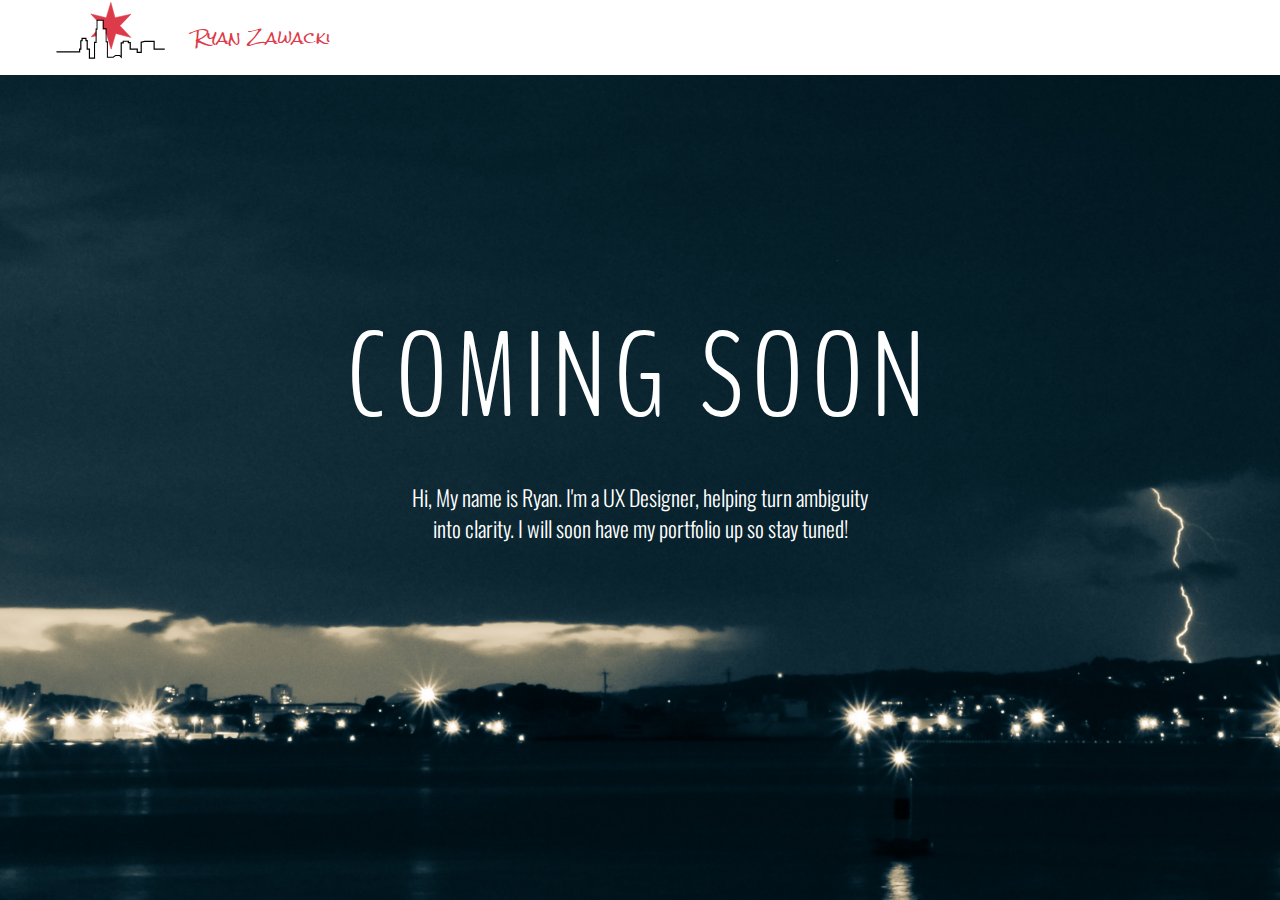
==== index.html @ 2a2b55e6 "Initial Commit" ====
<!DOCTYPE html>
<html lang="en">
	<head>
		<meta charset="UTF-8">
		<meta name="viewport" content="width=device-width, initial-scale=1">
		<title>Portfolio</title>
		<link rel="stylesheet" href="css/reset.min.css">
		<link rel="stylesheet" href="https://maxcdn.bootstrapcdn.com/font-awesome/4.3.0/css/font-awesome.min.css">
		<link href='http://fonts.googleapis.com/css?family=Oswald:400,300' rel='stylesheet' type='text/css'>
		<link href='http://fonts.googleapis.com/css?family=BenchNine:300,400' rel='stylesheet' type='text/css'>
		<link href='http://fonts.googleapis.com/css?family=Rock+Salt' rel='stylesheet' type='text/css'>
		<link rel="stylesheet" href="css/main_RZ.css">
		<script src="https://ajax.googleapis.com/ajax/libs/jquery/2.1.3/jquery.min.js"></script>
	</head>
	<body>
		<header>
			<div class="container">
				<div class="logo">
					<img src="img/logo_RZ.svg" alt="SAGE">
				</div>
				<p>Ryan Zawacki</p>
				<!-- <nav>
					<i class="fa fa-bars"></i>
						<ul>
							<li data-content ="hero" class="active"><a href="#">Home</a></li>
							<li data-content ="projects"><a href="#">Projects</a></li>
							<li data-content ="showcase_cta"><a href="#">Get in Touch</a></li>
							<li data-content ="connect"><a href="#">Connect</a></li>
							<li data-content ="5"><a href="#">Services</a></li>
							<li data-content ="6"><a href="#">Blog</a></li>
						</ul>
				</nav> -->
			</div>	
		</header>

		<main>
			<section class="hero">
				<nav class="carousel">
					<ul>
						<li class="nav-item active" data-tab="1"></li>
						<li class="nav-item" data-tab="2"></li>
						<li class="nav-item" data-tab="3"></li>
						<li class="nav-item" data-tab="4"></li>
					</ul>	
				</nav>
				<ul class="slides">
					<li class="content-1 active">
						<div class="content">
							<h1 class="container">Coming Soon</h1>
							<p>Hi, My name is Ryan. I'm a UX Designer, helping turn ambiguity into clarity. I will soon have my portfolio up so stay tuned!</p>
							<!--<button>Explore More</button>-->
						</div>	
					</li>
					<!-- <li class="content-2">
						<div class="content">
							<h1>Front End Dev is Awesome!</h1>
							<p>Full suite of internet services in the areas of website development, web-based enterprise solutions, corporate identity and advertisement.</p>
							<button>Explore More</button>
						</div>
					</li>
					<li class="content-3">
						<div class="content">
							<h1>Don't Forget about UX</h1>
							<p>Full suite of internet services in the areas of website development, web-based enterprise solutions, corporate identity and advertisement.</p>
							<button>Explore More</button>
						</div>	
					</li>					
					<li class="content-4">
						<div class="content">
							<h1>Think about your UI so your user won't</h1>
							<p>Full suite of internet services in the areas of website development, web-based enterprise solutions, corporate identity and advertisement.</p>
							<button>Explore More</button>
						</div>	
					</li> -->
				</ul>	
			</section>

			<!--
			<section class="projects">
				<h2>My Projects</h2>

				<div class="project_list clearfix">					
						<article>
						<a href="#"><img src="img/tesla.jpg" alt=""></a>
						<h3>Model S Catalog</h3>
						<p>Information materials that will help to discover all features of the serial electric car Tesla Model S</p>
						</article>
					
					
						<article>
						<a href="#"><img src="img/discovery.jpg" alt=""></a>
						<h3>Discovery Channel iPad</h3>
						<p>The space is designed to inspire, and pique curiosity and encourage visitors to express their own creativity</p>
						</article>
					
						<article>
						<a href="#"><img src="img/stuhrling.jpg" alt=""></a>
						<h3>Stuhrling</h3>
						<p>Flexible multi-concept portfolio theme  based on WordPress. Built by designers, for designers, creative agencies and studios.</p>
						</article>

						<article>
						<a href="#"><img src="img/penguin.jpg" alt="Infinity Spaces"></a>
						<h3>Infinity Spaces</h3>
						<p>Infinity &infin; is an abstract concept describing something without any limit and is relevant in a number of fields</p>
						</article>
				</div>
					<a href="#" class="cta">Show More Projects</a>
			</section>	
			<section class="showcase_cta">
				<div class="callout">
					<h4>Showcasing your work has never been more fun</h4>
					<p>Discover elegant solution for your online portfolio. Fast, reliable, affordable...</p>
					<button>Get in touch</button>
				</div>	
			</section>
		</main>
		<aside>
			<div class="connect">
				<h2>Stay Connected</h2>
				<p>Join us on our social networks for all the latest updates, product/service announcements and many more</p>
				<ul class="social_media">
					<li class="behance">
						<a href="#" target="_blank"><i class="fa fa-behance"></i>Behance</a>
					</li>
					<li class="facebook">
						<a href="#" target="_blank"><i class="fa fa-facebook"></i>Facebook</a>
					</li>
					<li class="pinterest">
						<a href="#" target="_blank"><i class="fa fa-pinterest-p"></i>Pinterest</a>
					</li>
					<li class="linkedin">
						<a href="#" target="_blank"><i class="fa fa-linkedin"></i>LinkedIn</a>
					</li>
				</ul>
			</div>	
		</aside>		
		<footer>
			<div class="copyright">
				<p>Copyright &copy; 2015 SAGE Agency Worldwide. All rights reserved.</p>
			</div>	
		</footer>
		<div class="scroll-to-top" style="display:none;">Scroll To Top</div>	
		<script type="text/javascript" src="js/script.js"></script>	

	-->
	</body>
</html>
---- css/main_RZ.css ----
*{
	box-sizing: border-box;
}

.clearfix:after{
	display: table;
	content: '';
	clear: both;
}
html{
	font-size: 16px;
}

body{
	font-family: "Oswald", Helvetica, Arial, sans-serif;
	color: #555;
	background: #fff;
	font-weight: 300;
}


h1, h2, h3, h4, button, .cta, .social_media li a {
	font-family: 'BenchNine', Helvetica, Arial, sans-serif;
	font-weight: 300;
	text-transform: uppercase;
	text-align: center;
	color: #000;
}
h1{
	color: #fff;
	font-size: 7.5rem;
	letter-spacing: .5625rem;
	line-height: 1.2;
	text-align: center;
	margin-bottom: 3.4375rem;
}

h2{
	font-size: 2.5rem;
	margin-bottom: 3.4375rem;
}

h3{
	font-size: 1.875rem;
	margin-bottom: 1.25rem;
	letter-spacing: .25rem;
}

h4{
	font-size: 2.5rem;
	font-weight: 300;
	color: #fff;
	margin-bottom: 1.5rem;
}

a{
	color: #000;
	text-decoration: none;
}

header{
	height: 4.6875rem;
	width: 100%;
	background-color: #fff;
	position: fixed;
	z-index: 9999;
}

.container, .connect, .copyright{
	max-width: 1170px;
	width: 100%;
	margin: 0 auto;
}

.logo{
	float: left;
	width: 6.875rem;
	height: 4.6875rem;
}
header p {
	font-family: 'Rock Salt', cursive;
	float: left;
	margin: 1.875rem 0 0 2.5%;
	color: #dd3a4a;
	/*border-bottom: 2px solid #b4dcf3*/
}
.fa-bars {
	display: none
}

nav{
	float: right;
}

header nav ul li{
	display: inline-block;
	padding: 1.8125rem 0 1.3125rem;
	margin-right: 2.5rem;
}

header nav ul li:last-child{
	margin-right: 0;
}

header nav ul li.active{
	border-bottom: .25rem solid #dd3a4a;
}

header nav ul li.active a{
	color: #dd3a4a;
}

/**** Make nav blue *****
header nav ul li  a{
	color: #b4dcf3 
}
*/

.hero{
	color: #fff;
	background-color: #807b7f;
	position: relative;
	/*margin-bottom: 3.25rem;*/
}


.slides li{
	display: none;
	position: relative;
}

.slides li.active{
	display: block;
	/*background: url(../img/background.jpg) center center no-repeat fixed;*/
	-webkit-background-size: cover;
	-moz-background-size: cover;
	-o-background-size: cover;
	background-size: cover;
	height: 100vh;
	min-height: 620px;
}

.content-1 {
	background: url(../img/background.jpg) center center no-repeat fixed;
}
.content-2 {
	background: red;
}
.content-3 {
	background: blue;
}
.content-4 {
	background: black;
}

.content{
	position: absolute;
	left: 50%;
	top: 50%;
	transform: translate(-50%, -50%);
	-webkit-transform: translate(-50%, -50%);
	-moz-transform: translate(-50%, -50%);
	-o-transform: translate(-50%, -50%);
	width: 75%;
	text-align: center;
	font-size: 1.375rem;
	font-weight: 300;
	line-height: 1.4;
}

.content p{
	width: 50%;
	margin: 2rem auto 3.125rem;
}

.content button, .showcase_cta button{
	border: none;
	color: #000;
	letter-spacing: .3125rem;
	font-size: 1.25rem;
	padding: .625rem 2.5rem;
	background-color: #fff;

}
/*
nav.carousel{
	position: absolute;
	z-index: 20;
	bottom: 1.25rem;
	left: 50%;
	transform: translateX(-50%);
}

nav.carousel li{
	display: inline-block;
	height: .25rem;
	width: 2.5rem;
	margin-right: .625rem;
	background-color: rgba(255, 255, 255, 0.22);
}

nav.carousel li.active{
	background-color: rgba(255, 255, 255, 1);
}

nav.carousel li:last-child{
	margin-right: 0;
}

*/
.projects{
	margin-bottom: 3.4375rem;
}

.project_list article{
	display: inline-block;
	float: left;
	width: 50%;	
	padding: 0 2% 1.875rem;
}

.project_list article:nth-child(odd){
	padding-right: 1%; 
}
.project_list article:nth-child(even){
	padding-left: 1%; 
}

.project_list img{
	width: 100%;
	height: auto;
	margin-bottom: 1.5625rem;
} 

.project_list article p{
	width: 60%;
	line-height: 1.4;
	margin: 0 auto;
	text-align: center;
}

.cta{
	display: block;
	width: 8.25rem;
	color: #dd3a4a;
	font-size: 1.25rem;
	padding-bottom: .625rem;
	border-bottom: .25rem solid #dd3a4a;
	text-align: center;
	margin: 0 auto;
}

.showcase_cta{
	background-color: #dd3a4a;
	padding: 3.4375rem 0;
	color: #fff;
	border-bottom: .125rem solid #fff;
}

.showcase_cta .callout{
	width: 60%;
	text-align: center;
	margin: 0 auto;
}

.showcase_cta .callout p{
	margin-bottom: 1.25rem;
	font-weight: 300;
	color: rgba(255,255,255, 0.7);
}

aside{
	width:100%;
	background-color: #fafafa;
	padding-top: 3.8125rem;
	padding-bottom: 3.625rem;
	margin-bottom: 1.4375rem;
}
aside h2{
	text-align: left;
	margin-bottom: 1.1875rem;
}

aside p{
	margin-bottom: 3.75rem;
}

.social_media li {
	display: inline-block;
	position: relative;
	vertical-align: top;
	background-color: #30282a;
	color:#fff;
	height:12.1875rem;/*195px*/
	width: 16.875rem;/*270*/
	text-align: center;
	margin-right: 2.29%;
}

.social_media li:last-child{
	margin-right: 0;
}

.social_media{
	margin: 0 auto;
	padding-right: 0;
}

.social_media li a {
	display: block;
	position: absolute;
	width: 100%;
	font-size: 1.875rem;
	color:#fff;
	letter-spacing: .12rem;
	font-weight: 300;
	top: 50%;
	left: 50%;
	-webkit-transform: translate(-50%, -60%);  
	-moz-transform: translate(-50%, -60%);  
	-o-transform: translate(-50%, -60%);  
	transform: translate(-50%, -50%);
}
.social_media li i{
	display: block;
	margin-bottom: .625em;
}

 .scroll-to-top {
	position: fixed;
	bottom: 20px;
	right: 20px;
	background-color: rgba(0,0,0,.6);
	color: #fff;
	padding: 20px;
	cursor: pointer;
}

footer p{
	font-size: .8125rem;
	margin-bottom: 2.5625rem;
}
/******** MEDIA QUERIES ***********/
/**********************************/

@media screen and (max-width: 1200px){

	header nav ul li:last-child{
		margin-right: 1.25rem;
	}
	.logo{
		margin-left: 1.25rem;
	}
	.project_list article p{
		width: 90%;
	}
	.connect h2{
		margin-left: 1.25rem;
	}
	.connect p{
		margin-left: 1.25rem;
	}
	.social_media{
		max-width: 27em;
		/*max-width: 55%;*/
		margin: 0 auto;
		padding:0;
	}
	.social_media li {
		height:8.1875rem;/*131*/
		width: 12.875rem;/*206*/
		margin-right:1.5%;
	}
	.social_media li:nth-child(even){	
		margin-right: 0;
	}
	.behance, .facebook {
		margin-bottom: 2.2%
	}

	.copyright p {
		margin-left: 1.25rem;
	}

}
/************************************/

@media screen and (max-width: 1024px){
	h1{
			font-size: 4.5rem;
		}
	header nav ul {
		display: none;
		}
	.fa-bars {
		display: inline-block;
		zoom: 2;
		/*background-color: #b4dcf3*/;
		color: #dd3a4a;
	  	margin: 1.6rem 3rem 0 0;
		}
}
	/* make the logo and name smaller, possibly stack them? */
/*
.logo{
	float: left;
	width: 5rem;
	height: 2.34rem;	
}
header p {
	font-family: 'Rock Salt', cursive;
	float: left;
	margin: 1rem;
	color: #dd3a4a;
*/
	/*border-bottom: 2px solid #b4dcf3*/

	/*THEN find some break point to get the hamburger involved*/

/************************************/
@media screen and (max-width: 768px){

	html{
		font-size: 14px;
	}
	h1{
		font-size: 3.5rem;
		letter-spacing: .5625rem;
		line-height: 1.15;
		margin-bottom: 3.4375rem;
	}
	h2{
		font-size: 2.3rem;
		margin-bottom: 3.4375rem;
	}
	h3{
		font-size: 1.675rem;
	}
	.project_list article p{
		width: 98%;
	}
	.content p{
		width: 75%;
		font-size: 1.2rem;
	}
	.slides li.active{
		height: 80vh;
		min-height: 520px;
	}
}
/*************************************/
@media screen and (max-width: 650px){
	.project_list article{
		display: block;
		width: 98%;	
		padding: 1rem 1% 1% 1rem;
		margin: 1rem 0;
	}
	.projects h2{
		margin-bottom: 1rem;
	}
	h3 {
		margin-bottom: .5rem;
	}
	header p {
		display: none;
	}
	.project_list article:nth-child(odd){
		padding-right: 0; 
	}
	.project_list article:nth-child(even){
		padding-left: 2%; 
}
	.cta{
		  margin: 1rem auto 0;
	}
	.showcase_cta .callout {
  		width: 80%;
	}
}

/************************************/
@media screen and (max-width: 480px){
	h1{
		font-size: 3.2rem;
	}
	.slides li.active {
		 height: 70vh;
		 min-height: 420px;
	}
	.content p {
		 width: 85%;
		 margin: 1rem auto 2.125rem;
	}
	/*.connect h2 {
  		text-align: center;
  		margin-left: 0;
  	*/
	}
	.showcase_cta .callout p {
		line-height: 1.4rem;
		width: 98%;
	}
	.connect p {
		line-height: 1.4rem;
	}
}
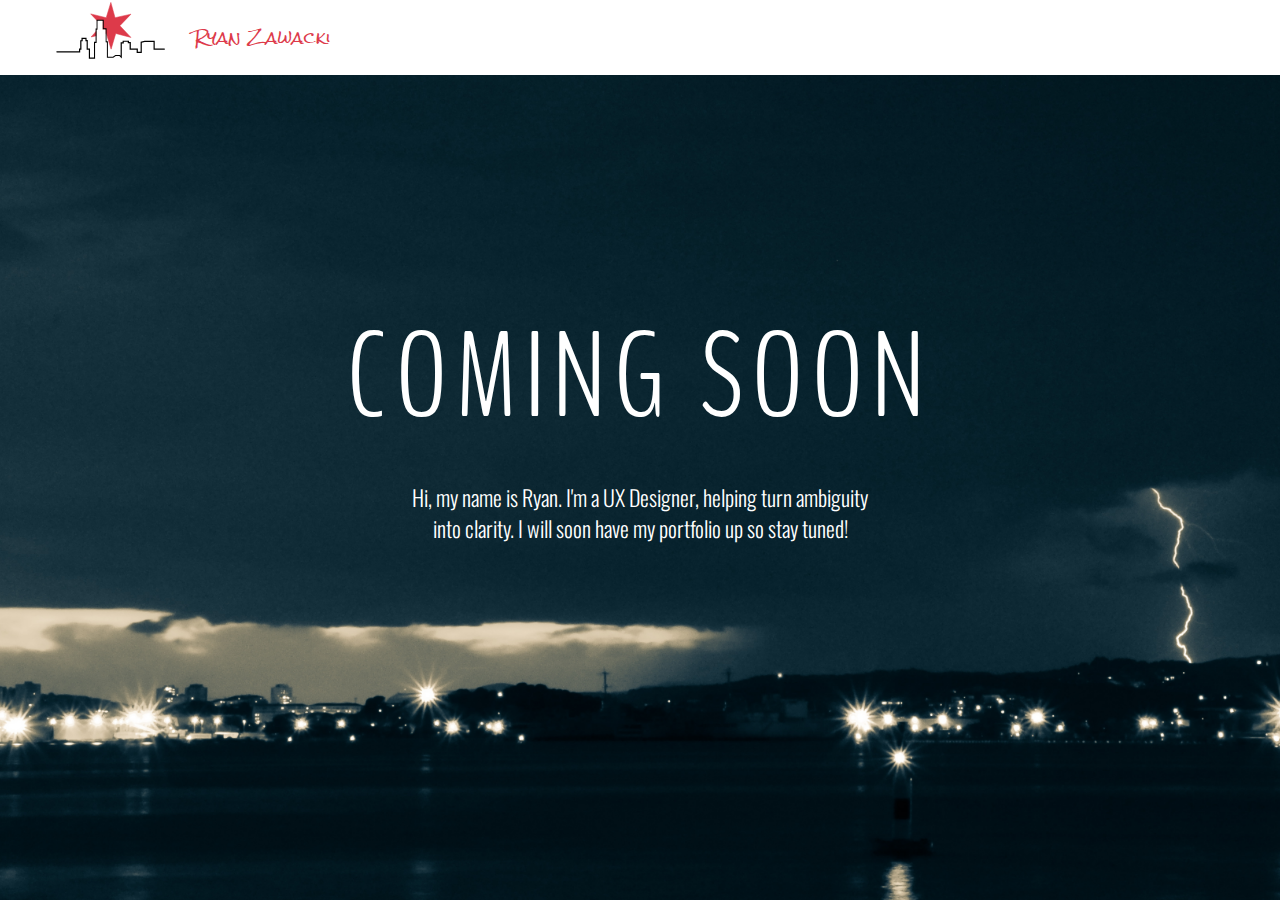
==== commit a4765991: "Typo" ====
--- a/index.html
+++ b/index.html
@@ -47,7 +47,7 @@
 					<li class="content-1 active">
 						<div class="content">
 							<h1 class="container">Coming Soon</h1>
-							<p>Hi, My name is Ryan. I'm a UX Designer, helping turn ambiguity into clarity. I will soon have my portfolio up so stay tuned!</p>
+							<p>Hi, my name is Ryan. I'm a UX Designer, helping turn ambiguity into clarity. I will soon have my portfolio up so stay tuned!</p>
 							<!--<button>Explore More</button>-->
 						</div>	
 					</li>
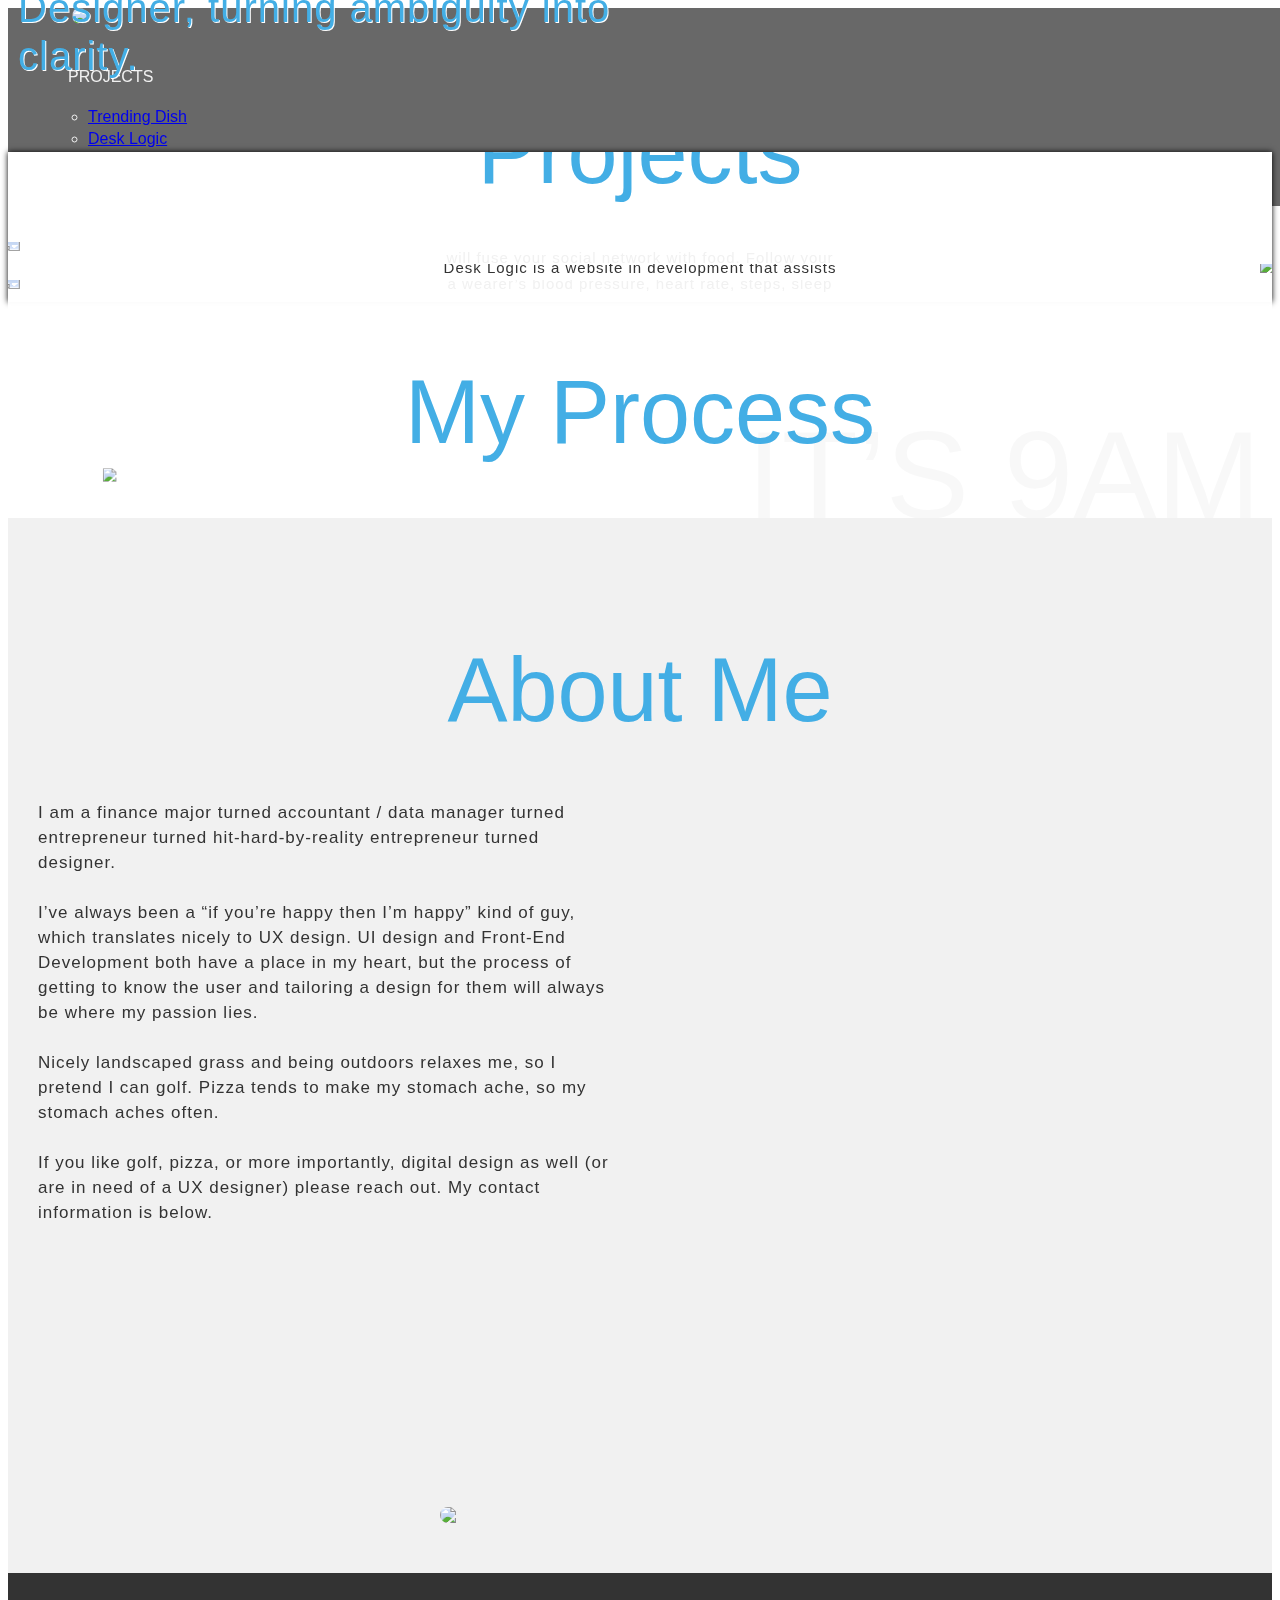
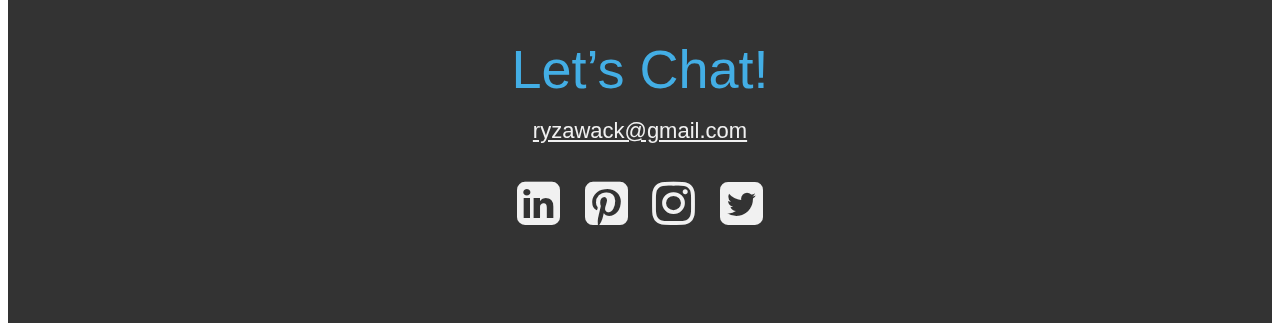
==== commit ef7d603f: "Remove Unnecessary Header" ====
--- a/index.html
+++ b/index.html
@@ -1,157 +1,192 @@
 <!DOCTYPE html>
-<html lang="en">
-	<head>
-		<meta charset="UTF-8">
-		<meta name="viewport" content="width=device-width, initial-scale=1">
-		<title>Portfolio</title>
-		<link rel="stylesheet" href="css/reset.min.css">
-		<link rel="stylesheet" href="https://maxcdn.bootstrapcdn.com/font-awesome/4.3.0/css/font-awesome.min.css">
-		<link href='http://fonts.googleapis.com/css?family=Oswald:400,300' rel='stylesheet' type='text/css'>
-		<link href='http://fonts.googleapis.com/css?family=BenchNine:300,400' rel='stylesheet' type='text/css'>
-		<link href='http://fonts.googleapis.com/css?family=Rock+Salt' rel='stylesheet' type='text/css'>
-		<link rel="stylesheet" href="css/main_RZ.css">
-		<script src="https://ajax.googleapis.com/ajax/libs/jquery/2.1.3/jquery.min.js"></script>
-	</head>
-	<body>
-		<header>
-			<div class="container">
-				<div class="logo">
-					<img src="img/logo_RZ.svg" alt="SAGE">
-				</div>
-				<p>Ryan Zawacki</p>
-				<!-- <nav>
-					<i class="fa fa-bars"></i>
-						<ul>
-							<li data-content ="hero" class="active"><a href="#">Home</a></li>
-							<li data-content ="projects"><a href="#">Projects</a></li>
-							<li data-content ="showcase_cta"><a href="#">Get in Touch</a></li>
-							<li data-content ="connect"><a href="#">Connect</a></li>
-							<li data-content ="5"><a href="#">Services</a></li>
-							<li data-content ="6"><a href="#">Blog</a></li>
-						</ul>
-				</nav> -->
-			</div>	
-		</header>
-
-		<main>
-			<section class="hero">
-				<nav class="carousel">
-					<ul>
-						<li class="nav-item active" data-tab="1"></li>
-						<li class="nav-item" data-tab="2"></li>
-						<li class="nav-item" data-tab="3"></li>
-						<li class="nav-item" data-tab="4"></li>
-					</ul>	
-				</nav>
-				<ul class="slides">
-					<li class="content-1 active">
-						<div class="content">
-							<h1 class="container">Coming Soon</h1>
-							<p>Hi, my name is Ryan. I'm a UX Designer, helping turn ambiguity into clarity. I will soon have my portfolio up so stay tuned!</p>
-							<!--<button>Explore More</button>-->
-						</div>	
-					</li>
-					<!-- <li class="content-2">
-						<div class="content">
-							<h1>Front End Dev is Awesome!</h1>
-							<p>Full suite of internet services in the areas of website development, web-based enterprise solutions, corporate identity and advertisement.</p>
-							<button>Explore More</button>
-						</div>
-					</li>
-					<li class="content-3">
-						<div class="content">
-							<h1>Don't Forget about UX</h1>
-							<p>Full suite of internet services in the areas of website development, web-based enterprise solutions, corporate identity and advertisement.</p>
-							<button>Explore More</button>
-						</div>	
-					</li>					
-					<li class="content-4">
-						<div class="content">
-							<h1>Think about your UI so your user won't</h1>
-							<p>Full suite of internet services in the areas of website development, web-based enterprise solutions, corporate identity and advertisement.</p>
-							<button>Explore More</button>
-						</div>	
-					</li> -->
-				</ul>	
-			</section>
-
-			<!--
-			<section class="projects">
-				<h2>My Projects</h2>
-
-				<div class="project_list clearfix">					
-						<article>
-						<a href="#"><img src="img/tesla.jpg" alt=""></a>
-						<h3>Model S Catalog</h3>
-						<p>Information materials that will help to discover all features of the serial electric car Tesla Model S</p>
-						</article>
-					
-					
-						<article>
-						<a href="#"><img src="img/discovery.jpg" alt=""></a>
-						<h3>Discovery Channel iPad</h3>
-						<p>The space is designed to inspire, and pique curiosity and encourage visitors to express their own creativity</p>
-						</article>
-					
-						<article>
-						<a href="#"><img src="img/stuhrling.jpg" alt=""></a>
-						<h3>Stuhrling</h3>
-						<p>Flexible multi-concept portfolio theme  based on WordPress. Built by designers, for designers, creative agencies and studios.</p>
-						</article>
-
-						<article>
-						<a href="#"><img src="img/penguin.jpg" alt="Infinity Spaces"></a>
-						<h3>Infinity Spaces</h3>
-						<p>Infinity &infin; is an abstract concept describing something without any limit and is relevant in a number of fields</p>
-						</article>
-				</div>
-					<a href="#" class="cta">Show More Projects</a>
-			</section>	
-			<section class="showcase_cta">
-				<div class="callout">
-					<h4>Showcasing your work has never been more fun</h4>
-					<p>Discover elegant solution for your online portfolio. Fast, reliable, affordable...</p>
-					<button>Get in touch</button>
-				</div>	
-			</section>
-		</main>
-		<aside>
-			<div class="connect">
-				<h2>Stay Connected</h2>
-				<p>Join us on our social networks for all the latest updates, product/service announcements and many more</p>
-				<ul class="social_media">
-					<li class="behance">
-						<a href="#" target="_blank"><i class="fa fa-behance"></i>Behance</a>
-					</li>
-					<li class="facebook">
-						<a href="#" target="_blank"><i class="fa fa-facebook"></i>Facebook</a>
-					</li>
-					<li class="pinterest">
-						<a href="#" target="_blank"><i class="fa fa-pinterest-p"></i>Pinterest</a>
-					</li>
-					<li class="linkedin">
-						<a href="#" target="_blank"><i class="fa fa-linkedin"></i>LinkedIn</a>
-					</li>
-				</ul>
-			</div>	
-		</aside>		
-		<footer>
-			<div class="copyright">
-				<p>Copyright &copy; 2015 SAGE Agency Worldwide. All rights reserved.</p>
-			</div>	
-		</footer>
-		<div class="scroll-to-top" style="display:none;">Scroll To Top</div>	
-		<script type="text/javascript" src="js/script.js"></script>	
-
-	-->
-	</body>
-</html>
-
-
-
-
-
-
-
-
-
+<!-- This site was created in Webflow. http://www.webflow.com-->
+<!-- Last Published: Sun Sep 27 2015 04:50:35 GMT+0000 (UTC) -->
+<html data-wf-site="55a66d69bd1f99042d35828c" data-wf-page="55a66d69bd1f99042d358294">
+<head>
+  <meta charset="utf-8">
+  <title>Ryan's Portfolio</title>
+  <meta name="viewport" content="width=device-width, initial-scale=1">
+  <meta name="generator" content="Webflow">
+  <link rel="stylesheet" type="text/css" href="css/normalize.css">
+  <link rel="stylesheet" type="text/css" href="css/webflow.css">
+  <link rel="stylesheet" type="text/css" href="css/whoisrz.webflow.css">
+  <script src="https://ajax.googleapis.com/ajax/libs/webfont/1.4.7/webfont.js"></script>
+  <script>
+    WebFont.load({
+      google: {
+        families: ["Oswald:300,400,700","Open Sans:300,300italic,400,400italic,600,600italic,700,700italic,800,800italic","Droid Serif:400,700","Lato:100,100italic,300,300italic,400,400italic,700,700italic,900,900italic","Fjalla One:regular","Average:regular","Source Sans Pro:300,300italic,regular"]
+      }
+    });
+  </script>
+  <script type="text/javascript" src="js/modernizr.js"></script>
+  <link rel="shortcut icon" type="image/x-icon" href="images/Logo Square.png">
+  <link rel="apple-touch-icon" href="https://daks2k3a4ib2z.cloudfront.net/img/webclip.png">
+  <link rel="stylesheet" href="https://maxcdn.bootstrapcdn.com/font-awesome/4.4.0/css/font-awesome.min.css">
+</head>
+<body>
+  <div class="w-section full-section loading-section" data-ix="loading-section"><img class="w-hidden-main w-hidden-medium w-hidden-small w-hidden-tiny loading-image" src="images/infinite-gif-preloader.gif">
+  </div>
+  <div class="w-nav home-nav-bar" data-collapse="medium" data-animation="default" data-duration="400">
+    <a class="w-nav-brand logo" href="#"><img class="rz" width="60" src="images/Logo Square.png">
+    </a>
+    <nav class="w-nav-menu home-nav-menu" role="navigation">
+      <ul class="w-list-unstyled nav-bar-list">
+        <li class="nav-bar-list-link"><a class="w-nav-link nav-link" href="#Projects">Projects</a>
+          <ul class="w-list-unstyled w-hidden-main project-nav-list">
+            <li>
+              <a class="w-inline-block project-link" href="#Trending-Dish">
+                <div class="project-nav-list-name">Trending Dish</div>
+              </a>
+            </li>
+            <li>
+              <a class="w-inline-block project-link" href="#Desk-Logic">
+                <div class="project-nav-list-name">Desk Logic</div>
+              </a>
+            </li>
+            <li>
+              <a class="w-inline-block project-link" href="#Pulseband">
+                <div class="project-nav-list-name">Pulseband</div>
+              </a>
+            </li>
+          </ul>
+        </li>
+        <li class="nav-bar-list-link"><a class="w-nav-link nav-link" href="#My-Process">My Process</a>
+        </li>
+        <li class="nav-bar-list-link"><a class="w-nav-link nav-link" href="#About-Me">About Me</a>
+        </li>
+        <li class="nav-bar-list-link"><a class="w-nav-link nav-link" href="#Footer">Contact</a>
+        </li>
+        <li class="nav-bar-list-link"><a class="w-nav-link nav-link" href="https://drive.google.com/file/d/0BzV7Fwr8snBbRHJqU3VfTzlJOXM/view?usp=sharing" target="_blank">Resume</a>
+        </li>
+      </ul>
+    </nav>
+    <div class="w-nav-button menu-button">
+      <div class="w-icon-nav-menu hamburger"></div>
+    </div>
+  </div>
+  <section class="w-section home-section full-section" id="Home" data-ix="home-section"></section>
+  <h1 class="tablet" data-ix="fade-up-on-load">It’s 9am<br>Somewhere</h1>
+  <section class="w-section half-page" id="Hello">
+    <p class="half-p" data-ix="fade-up-on-load">Hi, my name is Ryan. I'm a UX Designer, turning ambiguity into clarity.</p>
+  </section>
+  <section class="main-site-content" id="Projects">
+    <div class="project-heading">
+      <div class="big-heading">Projects</div>
+    </div>
+    <article class="w-section full-section" id="Trending-Dish">
+      <div class="w-row full-page">
+        <div class="w-col w-col-6 full-column grey">
+          <div class="column-content right-content" data-ix="fade-in-on-scroll">
+            <h2 class="white">Trending dish</h2>
+            <ul class="w-list-unstyled rolelist">
+              <li class="role">Heuristic Evaluation</li>
+              <li class="role">User Interviews</li>
+              <li class="role">Usability Testing</li>
+              <li class="role">Synthesis</li>
+              <li class="role">Wireframes</li>
+              <li class="role">Prototyping</li>
+            </ul>
+            <p class="summary">Trending Dish is a mobile app in development that will fuse your social network with food. Follow your friends, chefs, athletes, celebrities, or your favorite food network host(s) and see what dishes they are currently dabbling in.</p><a class="button button-color-1" href="trending-dish.html">view case study</a>
+          </div>
+        </div>
+        <div class="w-col w-col-6 full-column image-1"><img class="w-hidden-small w-hidden-tiny left-diagonal" height="101.5%" src="images/style tile-07.png">
+        </div>
+      </div>
+    </article>
+    <article class="w-section full-section" id="Desk-Logic">
+      <div class="w-row full-page">
+        <div class="w-col w-col-6 w-hidden-small w-hidden-tiny w-clearfix full-column image-4"><img class="w-hidden-small w-hidden-tiny right-diagonal" height="101.5%" src="images/style tile-07 2.png">
+        </div>
+        <div class="w-col w-col-6 full-column smokybg">
+          <div class="column-content" data-ix="fade-in-on-scroll">
+            <h5>Desk Logic</h5>
+            <ul class="w-list-unstyled rolelist">
+              <li class="role">Competitive Analysis</li>
+              <li class="role">User Interviews</li>
+              <li class="role">User Testing</li>
+              <li class="role">Synthesis</li>
+              <li class="role">User Flows</li>
+              <li class="role">Wireframes</li>
+            </ul>
+            <p class="summary dark">Desk Logic is a website in development that assists those in need of commercial furniture; a one-stop shop for educating, space planning, and purchasing the right furniture at the right price.</p><a class="button button-color-1" href="desk-logic.html">view case study</a>
+          </div>
+        </div>
+      </div>
+    </article>
+    <article class="w-section full-section" id="Pulseband">
+      <div class="w-row full-page">
+        <div class="w-col w-col-6 full-column grey">
+          <div class="column-content right-content" data-ix="fade-in-on-scroll">
+            <h4 class="white">Pulseband</h4>
+            <ul class="w-list-unstyled rolelist">
+              <li class="role">Competitive Analysis</li>
+              <li class="role">User Interviews</li>
+              <li class="role">Synthesis</li>
+              <li class="role">Branding</li>
+              <li class="role">Task Flows</li>
+              <li class="role">Wireframes</li>
+              <li class="role">Data Visualization</li>
+            </ul>
+            <p class="summary">The Pulseband is a wearable monitor that measures a wearer’s blood pressure, heart rate, steps, sleep patterns among other vitals. It is differentiated from standard sports fitness monitors by being specifically designed to also accommodate people with heart conditions.</p><a class="button button-color-1" href="pulseband-portfolio.html">view case study</a>
+          </div>
+        </div>
+        <div class="w-col w-col-6 w-hidden-tiny full-column image-3"><img class="w-hidden-small w-hidden-tiny left-diagonal" height="101.5%" src="images/style tile-07.png">
+        </div>
+      </div>
+    </article>
+  </section>
+  <section class="w-section section depth-section" id="My-Process">
+    <div class="big-heading my-process">My Process</div><img class="processpicture" src="images/Process-01.png">
+  </section>
+  <section class="w-section" id="About-Us">
+    <section class="w-section section style-section" id="About-Me">
+      <div class="w-container wide-container about-me">
+        <div class="w-row">
+          <div class="w-col w-col-6 w-col-stack column">
+            <div class="big-heading about-me">About Me</div>
+            <p class="style-p" data-ix="slide-up-on-scroll">I am a finance major turned accountant / data manager turned entrepreneur turned hit-hard-by-reality entrepreneur turned designer.
+              <br>
+              <br>I’ve always been a “if you’re happy then I’m happy” kind of guy, which translates nicely to UX design. UI design and Front-End Development both have a place in my heart, but the process of getting to know the user and tailoring a design for them will always be where my passion lies.
+              <br>&nbsp;
+              <br>Nicely landscaped grass and being outdoors relaxes me, so I pretend I can golf. Pizza tends to make my stomach ache, so my stomach aches often.&nbsp;
+              <br>
+              <br>If you like golf, pizza, or more importantly, digital design as well (<strong>or are in need of a UX designer</strong>) please reach out. My contact information is below.</p>
+          </div>
+          <div class="w-col w-col-6 w-col-stack column"><img class="style-image-left" width="400" src="images/ProfilePicture.jpg" data-ix="slide-up-on-scroll">
+          </div>
+        </div>
+      </div>
+    </section>
+  </section>
+  <footer class="w-section section footer" id="Footer" data-ix="show-circles-menu">
+    <div class="footer-text">Let’s Chat!</div>
+    <div class="email"><a class="email" href="mailto:ryzawack@gmail.com">ryzawack@gmail.com</a>
+    </div>
+    <ul class="w-list-unstyled social-media">
+      <li class="social-media li">
+        <a class="w-inline-block linkedin" href="https://www.linkedin.com/pub/ryan-zawacki/17/30/808" target="_blank">
+          <div class="fa fa-linkedin-square"></div>
+        </a>
+      </li>
+      <li class="social-media li">
+        <a class="w-inline-block pinterest" href="https://www.pinterest.com/ryanzawacki/" target="_blank">
+          <div class="fa fa-pinterest-square"></div>
+        </a>
+      </li>
+      <li class="social-media li">
+        <a class="w-inline-block instagram" href="https://instagram.com/ryanzawacki/" target="_blank">
+          <div class="fa fa-instagram"></div>
+        </a>
+      </li>
+      <li class="social-media li">
+        <a class="w-inline-block twitter" href="https://twitter.com/_ryanzawacki" target="_blank">
+          <div class="fa fa-twitter-square"></div>
+        </a>
+      </li>
+    </ul>
+  </footer>
+  <script type="text/javascript" src="https://ajax.googleapis.com/ajax/libs/jquery/1.11.1/jquery.min.js"></script>
+  <script type="text/javascript" src="js/webflow.js"></script>
+  <!--[if lte IE 9]><script src="https://cdnjs.cloudflare.com/ajax/libs/placeholders/3.0.2/placeholders.min.js"></script><![endif]-->
+</body>
+</html>--- a/css/whoisrz.webflow.css
+++ b/css/whoisrz.webflow.css
@@ -0,0 +1,3394 @@
+body {
+  height: 100%;
+  min-height: 100%;
+  font-family: Average, sans-serif;
+  color: #1f1f26;
+  font-size: 16px;
+  line-height: 22px;
+}
+h1 {
+  position: fixed;
+  top: 12.5%;
+  right: 8.5%;
+  z-index: 1;
+  display: inline-block;
+  margin-top: 0px;
+  margin-bottom: 0px;
+  font-family: Oswald, sans-serif;
+  color: #333;
+  font-size: 125px;
+  line-height: 140px;
+  font-weight: 400;
+  text-align: right;
+  text-transform: uppercase;
+}
+h2 {
+  display: block;
+  margin: 0px auto 10px;
+  font-family:'Fjalla One', sans-serif;
+  color: black;
+  font-size: 26px;
+  line-height: 24px;
+  text-align: center;
+  text-transform: uppercase;
+}
+h3 {
+  margin-top: 0px;
+  margin-bottom: 10px;
+  font-family: Oswald, sans-serif;
+  color: #43aee5;
+  font-size: 26px;
+  line-height: 24px;
+  font-weight: 400;
+  text-align: center;
+  text-transform: uppercase;
+}
+h4 {
+  margin-top: 0px;
+  margin-bottom: 10px;
+  font-family:'Fjalla One', sans-serif;
+  color: black;
+  font-size: 26px;
+  line-height: 24px;
+  text-transform: uppercase;
+}
+h5 {
+  margin-top: 0px;
+  margin-bottom: 10px;
+  font-family: Oswald, sans-serif;
+  color: #43aee5;
+  font-size: 26px;
+  line-height: 24px;
+  font-weight: 400;
+  text-align: center;
+  text-transform: uppercase;
+}
+h6 {
+  margin-top: 0px;
+  margin-bottom: 25px;
+  font-family: Oswald, sans-serif;
+  color: #333;
+  font-size: 52px;
+  line-height: 52px;
+  font-weight: 400;
+}
+p {
+  max-width: 620px;
+  margin-top: 0px;
+  margin-bottom: 50px;
+  font-family:'Source Sans Pro', sans-serif;
+  color: #333;
+  font-size: 17px;
+  line-height: 25px;
+  font-weight: 300;
+  text-align: center;
+  letter-spacing: 1px;
+}
+.button {
+  display: inline-block;
+  padding: 4px 15px 4px 12px;
+  background-color: #1f1f26;
+  -webkit-transition: -webkit-transform 400ms ease;
+  transition: transform 400ms ease;
+  color: white;
+  font-style: italic;
+  text-align: center;
+  letter-spacing: 1px;
+  text-decoration: none;
+}
+.button:hover {
+  -webkit-transform: translate(0px, -3px);
+  -ms-transform: translate(0px, -3px);
+  transform: translate(0px, -3px);
+}
+.button.package-button {
+  margin-top: 15px;
+  margin-bottom: 10px;
+  border: 2px solid black;
+  background-color: transparent;
+  color: black;
+}
+.button.submit-button {
+  position: relative;
+  z-index: 1;
+  margin-left: -1px;
+  padding: 27px 23px 23px 24px;
+}
+.button.button-color-1 {
+  margin-top: 0px;
+  padding: 8px 40px;
+  border-radius: 5px;
+  background-color: #30507f;
+  font-family:'Source Sans Pro', sans-serif;
+  font-size: 18px;
+}
+.button.button-color-2 {
+  background-color: #30507f;
+  font-family:'Open Sans', sans-serif;
+}
+.button.button-color-3 {
+  background-color: #30507f;
+  font-family:'Open Sans', sans-serif;
+}
+.button.button-color-4 {
+  background-color: #30507f;
+  font-family:'Source Sans Pro', sans-serif;
+}
+.full-section {
+  position: relative;
+  z-index: 1;
+  height: 30%;
+  background-color: white;
+}
+.full-section.home-section {
+  overflow-x: hidden;
+  overflow-y: hidden;
+  height: 100%;
+  background-color: #f1f1f1;
+  background-image: url('../images/HeroFilter.jpg');
+  background-position: 50% 50%;
+  background-size: cover;
+  background-repeat: no-repeat;
+  background-attachment: fixed;
+  font-family:'Droid Serif', serif;
+  color: #333;
+  font-weight: 400;
+}
+.full-section.loading-section {
+  position: fixed;
+  left: 0px;
+  top: 0px;
+  right: 0px;
+  bottom: 0px;
+  z-index: 5000;
+  display: none;
+}
+.navbar {
+  position: fixed;
+  top: 25px;
+  right: 25px;
+  z-index: 1000;
+  display: inline-block;
+}
+.nav-link {
+  display: inline-block;
+  margin-right: 10px;
+  margin-left: 10px;
+  padding: 20px 10px 18px;
+  -webkit-transition: color 200ms ease;
+  transition: color 200ms ease;
+  font-family: Oswald, sans-serif;
+  color: #f1f1f1;
+  font-weight: 300;
+  text-decoration: none;
+  text-transform: uppercase;
+}
+.nav-link:hover {
+  color: #747487;
+}
+.nav-link:active {
+  color: #f1f1f1;
+}
+.nav-link:focus {
+  color: #f1f1f1;
+}
+.nav-link.w--current:focus {
+  color: #43aee5;
+}
+.nav-link.feature-link {
+  background-color: #32323d;
+  -webkit-transition: color 200ms ease, background-color 200ms ease;
+  transition: color 200ms ease, background-color 200ms ease;
+  color: white;
+}
+.nav-link.feature-link:hover {
+  background-color: #1f1f26;
+  color: white;
+}
+.wide-container {
+  position: relative;
+  display: block;
+  max-width: 1224px;
+  margin-right: auto;
+  margin-left: auto;
+  background-color: white;
+  color: #333;
+}
+.wide-container.portfolio-container {
+  padding-top: 100px;
+  padding-bottom: 228px;
+  text-align: center;
+}
+.wide-container.portfolio-container.style-4 {
+  text-align: left;
+}
+.wide-container.dish-card {
+  margin-bottom: 20px;
+  padding-top: 10px;
+  padding-bottom: 10px;
+  background-color: #f1f1f1;
+}
+.wide-container.half-page {
+  height: 100%;
+}
+.wide-container.my-process {
+  background-color: transparent;
+}
+.wide-container.about-me {
+  background-color: transparent;
+}
+.wide-container.pulsebandcontainer {
+  margin-bottom: 100px;
+}
+.half-p {
+  position: relative;
+  top: 42%;
+  display: block;
+  width: auto;
+  max-width: 700px;
+  margin-bottom: 0px;
+  margin-left: 0px;
+  padding-bottom: 0px;
+  padding-left: 10px;
+  -webkit-transform: translate(0px, -50%);
+  -ms-transform: translate(0px, -50%);
+  transform: translate(0px, -50%);
+  font-family:'Source Sans Pro', sans-serif;
+  color: #43aee5;
+  font-size: 40px;
+  line-height: 48px;
+  font-weight: 300;
+  text-align: left;
+  text-shadow: white 1px 1px 0px;
+}
+.black {
+  color: #2c2c4d;
+  font-style: normal;
+}
+.main-site-content {
+  position: relative;
+  z-index: 1;
+  overflow-x: hidden;
+  overflow-y: hidden;
+  height: 233.333%;
+  margin-bottom: 0px;
+  background-color: white;
+  box-shadow: black 0px 0px 6px 0px;
+}
+.full-column {
+  position: relative;
+  height: 100%;
+  padding-right: 0px;
+  padding-left: 0px;
+  color: white;
+}
+.full-column.image-1 {
+  border-top: 1px none #333;
+  background-color: transparent;
+  background-image: url('../images/Trending-Dish-Screens.png');
+  background-position: 50% 50%;
+  background-size: contain;
+  background-repeat: no-repeat;
+}
+.full-column.image-2 {
+  background-image: url('../images/WEBE Chicago Bee-02.png');
+  background-position: 48% 46%;
+  background-size: contain;
+  background-repeat: no-repeat;
+}
+.full-column.image-3 {
+  border-bottom: 1px none #333;
+  background-color: transparent;
+  background-image: url('../images/PulsebandWithPhone.png');
+  background-position: 50% 50%;
+  background-size: contain;
+  background-repeat: no-repeat;
+}
+.full-column.image-4 {
+  background-image: url('../images/DeskLogicHero.jpg');
+  background-position: 50% 0px;
+  background-size: cover;
+  background-repeat: no-repeat;
+}
+.full-column.grey {
+  background-color: #333;
+}
+.full-column.smokybg {
+  background-color: #f1f1f1;
+}
+.column-content {
+  position: absolute;
+  left: 0px;
+  top: 50%;
+  right: 0px;
+  display: block;
+  max-width: 410px;
+  margin-right: auto;
+  margin-left: auto;
+  -webkit-transform: translate(0px, -50%);
+  -ms-transform: translate(0px, -50%);
+  transform: translate(0px, -50%);
+  text-align: center;
+}
+.column-content.right-content {
+  top: 50%;
+  max-width: 410px;
+  -webkit-transform: translate(0px, -50%);
+  -ms-transform: translate(0px, -50%);
+  transform: translate(0px, -50%);
+}
+.left-diagonal {
+  position: relative;
+  left: auto;
+  top: -7px;
+  right: 4px;
+  float: none;
+  -webkit-transform: rotate(180deg);
+  -ms-transform: rotate(180deg);
+  transform: rotate(180deg);
+  color: #333;
+}
+.right-diagonal {
+  position: relative;
+  top: -7px;
+  right: -4px;
+  float: right;
+  -webkit-transform: none;
+  -ms-transform: none;
+  transform: none;
+}
+.circle-navbar {
+  position: fixed;
+  left: 0px;
+  top: 42%;
+  bottom: 0px;
+  z-index: 1000;
+  height: 100%;
+  padding-right: 15px;
+  padding-left: 15px;
+  background-color: transparent;
+  opacity: 0.6;
+}
+.circle-link {
+  position: relative;
+  display: block;
+  width: 12px;
+  height: 12px;
+  margin: 20px auto;
+  border: 2px solid black;
+  border-radius: 50%;
+}
+.circle-link.w--current {
+  background-color: black;
+}
+.circle-label {
+  position: absolute;
+  left: 15px;
+  top: -9px;
+  width: 129px;
+  padding-top: 2px;
+  padding-right: 5px;
+  padding-left: 5px;
+  background-color: white;
+  font-family: Oswald, sans-serif;
+  color: #333;
+  font-weight: 400;
+  text-transform: uppercase;
+}
+.circle-label.project-label-right {
+  position: fixed;
+  left: auto;
+  top: 48%;
+  right: 35px;
+  bottom: auto;
+  width: auto;
+  padding-top: 0px;
+  padding-right: 0px;
+  padding-left: 0px;
+  background-color: transparent;
+  color: rgba(51, 51, 51, 0.6);
+  font-size: 24px;
+  text-align: center;
+}
+.circle-label.project-label-left {
+  position: fixed;
+  left: 35px;
+  top: 47.75%;
+  z-index: auto;
+  width: auto;
+  padding-top: 0px;
+  padding-right: 0px;
+  padding-left: 0px;
+  background-color: transparent;
+  color: rgba(51, 51, 51, 0.6);
+  font-size: 24px;
+}
+.section {
+  padding-top: 100px;
+  padding-bottom: 100px;
+}
+.section.style-section {
+  position: relative;
+  z-index: 1;
+  overflow-x: visible;
+  overflow-y: visible;
+  padding-top: 50px;
+  padding-bottom: 50px;
+  background-color: #f1f1f1;
+}
+.section.depth-section {
+  position: relative;
+  z-index: 1;
+  padding-top: 40px;
+  padding-bottom: 0px;
+  background-color: rgba(255, 255, 255, 0.97);
+  box-shadow: none;
+}
+.section.footer {
+  position: relative;
+  z-index: 1;
+  overflow-x: hidden;
+  overflow-y: hidden;
+  height: 350px;
+  margin-bottom: -59px;
+  padding-top: 0px;
+  padding-bottom: 0px;
+  background-color: #333;
+}
+.column {
+  padding-right: 0px;
+  padding-left: 0px;
+}
+.column.services-column {
+  text-align: center;
+}
+.style-image-left {
+  position: relative;
+  left: 0px;
+  top: 0px;
+  right: 0px;
+  display: block;
+  margin-top: 23%;
+  margin-right: auto;
+  margin-left: auto;
+  padding-right: 0px;
+  border-radius: 200px;
+}
+.big-heading {
+  position: relative;
+  top: 50%;
+  margin-top: 0px;
+  padding-left: 0px;
+  -webkit-transform: translate(0px, -50%);
+  -ms-transform: translate(0px, -50%);
+  transform: translate(0px, -50%);
+  font-family: Oswald, sans-serif;
+  color: #43aee5;
+  font-size: 90px;
+  line-height: 90px;
+  text-align: center;
+}
+.big-heading.my-process {
+  top: 50%;
+  margin-top: 70px;
+  padding-top: 0px;
+  padding-bottom: 0px;
+  padding-left: 0px;
+  -webkit-transform: translate(0px, -50%);
+  -ms-transform: translate(0px, -50%);
+  transform: translate(0px, -50%);
+  color: #43aee5;
+  text-align: center;
+}
+.big-heading.about-me {
+  left: 0px;
+  top: 0px;
+  right: 0px;
+  margin-top: 10%;
+  padding-left: 0px;
+  color: #43aee5;
+  text-align: center;
+}
+.faded {
+  position: relative;
+  left: 25%;
+  top: -22px;
+  display: block;
+  opacity: 0.9;
+  color: #43aee5;
+  font-size: 90px;
+}
+.faded.my-process {
+  left: 8%;
+}
+.faded.my-projects {
+  left: 0px;
+  top: auto;
+  right: 25%;
+  bottom: 0px;
+  text-align: center;
+}
+.portfolio-h1 {
+  position: fixed;
+  left: 1%;
+  top: 19%;
+  right: auto;
+  bottom: 60%;
+  z-index: 0;
+  display: block;
+  color: #30507f;
+  font-size: 100px;
+  text-align: center;
+  text-shadow: rgba(31, 31, 38, 0.2) 0px 2px 0px;
+}
+.portfolio-h1.portfolio-h1-style-4 {
+  bottom: 72%;
+  color: black;
+  text-shadow: #575151 0px 2px 0px;
+}
+.portfolio-image {
+  margin-bottom: 25px;
+}
+.portfolio-section {
+  height: 76%;
+}
+.portfolio-section.portfolio-bg-1 {
+  position: static;
+  z-index: 0;
+  height: 80%;
+  margin-bottom: 0px;
+  padding-bottom: 0px;
+  background-color: #f1f1f1;
+  background-image: url('../images/PulsebandWithPhone.png');
+  background-position: 50% 50%;
+  background-size: auto 57%;
+  background-repeat: no-repeat;
+  background-attachment: fixed;
+}
+.portfolio-section.portfolio-bg-2 {
+  background-image: url('../images/apple-cc0-feature.jpg');
+  background-position: 50% 50%;
+  background-size: cover;
+  background-attachment: scroll;
+}
+.portfolio-section.portfolio-bg-3 {
+  background-image: url('../images/wrinkles-cc0-feature.jpg');
+  background-position: 50% 50%;
+  background-size: cover;
+}
+.portfolio-section.portfolio-bg-4 {
+  position: relative;
+  height: 80%;
+  background-color: #f1f1f1;
+  background-image: url('../images/DeskLogicHero.jpg');
+  background-position: 50% 0px;
+  background-size: auto 80%;
+  background-repeat: no-repeat;
+  background-attachment: fixed;
+}
+.portfolio-section.trending-dish-bg {
+  height: 80%;
+  background-color: #f1f1f1;
+  background-image: url('../images/Trending-Dish-Screens.png');
+  background-position: 50% 75%;
+  background-size: auto 75%;
+  background-repeat: no-repeat;
+  background-attachment: fixed;
+}
+.portfolio-section.webe-background {
+  background-image: url('../images/WEBE Chicago Bee-02.png');
+  background-position: 50% -61px;
+  background-size: auto;
+  background-repeat: no-repeat;
+  background-attachment: fixed;
+}
+.content-section {
+  position: relative;
+  z-index: 1;
+  background-color: white;
+}
+.d {
+  display: block;
+  margin-right: 0px;
+  margin-left: auto;
+  border: 1px solid black;
+  border-radius: 50%;
+  background-color: black;
+  font-family:'Fjalla One', sans-serif;
+  color: white;
+  font-size: 50px;
+  line-height: 50px;
+  text-align: center;
+  letter-spacing: 1px;
+}
+.d.footer {
+  position: absolute;
+  left: 32%;
+  top: 32%;
+  background-image: none;
+  background-position: 0% 0%;
+}
+.style-p {
+  position: relative;
+  z-index: 1;
+  max-width: 580px;
+  margin-top: 20px;
+  padding-left: 10px;
+  text-align: left;
+}
+.white {
+  font-family: Oswald, sans-serif;
+  color: #43aee5;
+  font-weight: 400;
+  text-transform: uppercase;
+}
+.light {
+  font-family:'Source Sans Pro', sans-serif;
+  color: #ebebf2;
+}
+.footer-diagonal {
+  -webkit-transform: scale(2) translate(75px, -1px);
+  -ms-transform: scale(2) translate(75px, -1px);
+  transform: scale(2) translate(75px, -1px);
+}
+.footer-holder {
+  position: relative;
+  right: 24%;
+  display: block;
+  width: 500px;
+  height: 500px;
+  margin-top: 70px;
+  margin-right: 0px;
+  margin-left: auto;
+}
+.triangle-large {
+  position: absolute;
+  left: 0px;
+  top: 41%;
+  right: 0px;
+  bottom: 0px;
+  z-index: 1;
+  display: block;
+  width: 175px;
+  height: 175px;
+  margin-right: auto;
+  margin-left: auto;
+  background-color: white;
+  background-image: url('../images/white_wave_@2X.png');
+  -webkit-transform: rotate(45deg);
+  -ms-transform: rotate(45deg);
+  transform: rotate(45deg);
+}
+.triangle {
+  position: absolute;
+  left: 0%;
+  top: 0%;
+  right: 0px;
+  bottom: 0px;
+  display: block;
+  width: 125px;
+  height: 125px;
+  margin-right: auto;
+  margin-left: auto;
+  border: 1px solid rgba(0, 0, 0, 0.09);
+  background-image: url('../images/footer_lodyas.png');
+  background-repeat: repeat-x;
+  background-attachment: fixed;
+  -webkit-transform: rotate(45deg);
+  -ms-transform: rotate(45deg);
+  transform: rotate(45deg);
+}
+.triangle.bottom-right {
+  left: 22%;
+  top: 35%;
+  background-color: #1f1f26;
+  opacity: 0.66;
+}
+.triangle.bottom-left {
+  left: -25%;
+  top: 59%;
+  background-color: #0f0f12;
+  opacity: 0.9;
+}
+.triangle.top-left {
+  left: -61%;
+  top: 41%;
+  background-color: #3b3b3b;
+  opacity: 0.85;
+}
+.triangle.far-left {
+  left: -97%;
+  top: 59%;
+  padding-top: 80px;
+  padding-left: 3px;
+  border-color: rgba(0, 0, 0, 0.43);
+  background-color: #1b1b21;
+  background-image: none;
+  background-position: 0% 0%;
+  background-size: auto;
+  background-repeat: repeat;
+  background-attachment: scroll;
+  font-family:'Fjalla One', sans-serif;
+  color: whitesmoke;
+  font-size: 13px;
+  letter-spacing: 1px;
+}
+.up-arrow {
+  margin-top: 5px;
+  margin-left: 5px;
+  opacity: 0.92;
+  -webkit-transform: rotate(-45deg);
+  -ms-transform: rotate(-45deg);
+  transform: rotate(-45deg);
+  -webkit-transition: -webkit-transform 200ms ease;
+  transition: transform 200ms ease;
+}
+.up-arrow:hover {
+  -webkit-transform: rotate(-45deg) translate(0px, -5px);
+  -ms-transform: rotate(-45deg) translate(0px, -5px);
+  transform: rotate(-45deg) translate(0px, -5px);
+}
+.prtfolio-p {
+  position: relative;
+  display: block;
+  max-width: 580px;
+  margin: 40px auto 20px;
+  border-top-style: solid;
+  font-size: 17px;
+  line-height: 25px;
+  text-align: left;
+}
+.prtfolio-p.no-right-margin {
+  margin-right: 0px;
+}
+.prtfolio-p.highlight {
+  max-width: 580px;
+  margin-top: 10px;
+  margin-bottom: 30px;
+  border-top-style: none;
+  color: #43aee5;
+  font-weight: 300;
+}
+.prtfolio-p.first-paragraph {
+  border-top-style: none;
+  font-size: 17px;
+}
+.collection-subtitle {
+  font-family:'Fjalla One', sans-serif;
+  color: #4b4b57;
+  font-size: 14px;
+  text-transform: uppercase;
+}
+.portfolio-column {
+  margin-bottom: 36px;
+  padding-right: 18px;
+  padding-left: 18px;
+}
+.portfolio-column.right-column {
+  margin-top: 135px;
+  text-align: right;
+}
+.portfolio-card {
+  position: relative;
+  height: 212.98px;
+  background-color: black;
+}
+.portfolio-card.contact-card {
+  height: 132.297px;
+}
+.portfolio-h3 {
+  position: relative;
+  top: 46%;
+  color: white;
+}
+.right {
+  position: relative;
+  bottom: 8px;
+  display: block;
+  margin-right: 0px;
+  margin-left: auto;
+  text-align: right;
+}
+.slider {
+  height: 540px;
+  margin-top: 50px;
+  background-color: transparent;
+}
+.contrast-slides {
+  background-image: url('../images/example-bg.png');
+  background-position: 50% 50%;
+  background-size: 125px;
+  background-repeat: no-repeat;
+}
+.contrast-slides.one {
+  background-image: url('../images/bridge-cc0-web.jpg');
+  background-size: 480px;
+}
+.contrast-slides.two {
+  background-image: url('../images/legs-cc0-web.jpg');
+  background-size: 480px;
+}
+.contrast-slides.three {
+  background-image: url('../images/moon-cc0-web.jpg');
+  background-size: 480px;
+}
+.contrast-slides.text {
+  padding-top: 238px;
+  background-color: black;
+  background-image: none;
+  background-position: 0% 0%;
+  background-size: auto;
+  background-repeat: repeat;
+  background-attachment: scroll;
+  text-align: center;
+}
+.contrast-slides.four {
+  background-image: url('../images/apple-cc0-web.jpg');
+  background-size: 480px;
+}
+.slide-feature {
+  display: block;
+  margin-right: auto;
+  margin-left: auto;
+  font-family:'Fjalla One', sans-serif;
+  color: white;
+  font-size: 15px;
+  letter-spacing: 2px;
+  text-transform: uppercase;
+}
+.arrow {
+  color: black;
+  font-size: 22px;
+}
+.arrow.left-arrow {
+  margin-left: -80px;
+}
+.arrow.right-arrow {
+  margin-right: -80px;
+}
+.slide-nav {
+  display: none;
+}
+.lightbox {
+  width: 100%;
+  margin-bottom: 35px;
+}
+.card-p {
+  padding-top: 40px;
+  padding-right: 60px;
+  padding-left: 60px;
+  color: white;
+  text-align: center;
+}
+.row-layout-4 {
+  margin-top: 35px;
+  margin-bottom: 35px;
+}
+.align-right {
+  text-align: right;
+}
+.align-left {
+  text-align: left;
+}
+.full-page {
+  position: relative;
+  overflow-x: hidden;
+  overflow-y: hidden;
+  height: 100%;
+  background-color: white;
+}
+.social {
+  margin-top: 10px;
+  margin-left: 10px;
+  -webkit-transition: -webkit-transform 200ms ease;
+  transition: transform 200ms ease;
+}
+.social:hover {
+  -webkit-transform: translate(0px, -3px);
+  -ms-transform: translate(0px, -3px);
+  transform: translate(0px, -3px);
+}
+.style-image-right {
+  margin-bottom: 10px;
+}
+.services-h1 {
+  position: absolute;
+  left: 0%;
+  top: 38%;
+  right: 0px;
+  bottom: auto;
+  display: block;
+  font-size: 35px;
+  text-align: center;
+}
+.diamond {
+  position: relative;
+  display: block;
+  width: 95px;
+  height: 95px;
+  margin-right: auto;
+  margin-left: auto;
+  border: 3px solid #ccc;
+  -webkit-transform: rotate(45deg);
+  -ms-transform: rotate(45deg);
+  transform: rotate(45deg);
+}
+.diamond.large-diamond {
+  width: 250px;
+  height: 250px;
+  margin-top: 5px;
+  margin-bottom: 5px;
+  border-width: 0px;
+  background-color: rgba(0, 0, 0, 0.9);
+}
+.diamond.package-diamond {
+  position: absolute;
+  top: -45px;
+  right: 48px;
+  border-width: 0px;
+  background-color: black;
+  color: #ccc;
+}
+.diamond.package-diamond.small {
+  width: 65px;
+  height: 65px;
+}
+.diamond.package-diamond.featured {
+  background-color: #3f3f4d;
+  color: #dbdbdb;
+}
+.diamond-image {
+  position: absolute;
+  left: 28px;
+  top: 28px;
+  right: 0px;
+  bottom: 0px;
+  -webkit-transform: rotate(-45deg);
+  -ms-transform: rotate(-45deg);
+  transform: rotate(-45deg);
+}
+.diamond-image.image-2 {
+  left: 29px;
+  top: 28px;
+}
+.diamond-image.image-3 {
+  left: 36px;
+  top: 28px;
+}
+.diamond-image.image-4 {
+  left: 29px;
+  top: 27px;
+}
+.diamond-heading {
+  margin-top: 30px;
+  font-family: Oswald, sans-serif;
+  color: #ccc;
+  font-weight: 300;
+  letter-spacing: 1px;
+  text-transform: uppercase;
+}
+.feature-section {
+  overflow-x: hidden;
+  overflow-y: hidden;
+  background-color: #8c4d4d;
+  background-image: url('../images/cameras-web.jpg');
+  background-position: 50% 50%;
+  background-size: cover;
+}
+.feature-diagonal {
+  display: block;
+}
+.feature-diagonal.services {
+  position: absolute;
+  left: 0px;
+  right: 0px;
+  bottom: 0px;
+  overflow-x: hidden;
+  overflow-y: hidden;
+  -webkit-transform: scale(2) translate(-75px, 1px);
+  -ms-transform: scale(2) translate(-75px, 1px);
+  transform: scale(2) translate(-75px, 1px);
+}
+.feature-diagonal.bottom {
+  -webkit-transform: scale(2) translate(50px, -1px);
+  -ms-transform: scale(2) translate(50px, -1px);
+  transform: scale(2) translate(50px, -1px);
+}
+.feature-diagonal.services-bottom {
+  -webkit-transform: scale(2) translate(-50px, 1px);
+  -ms-transform: scale(2) translate(-50px, 1px);
+  transform: scale(2) translate(-50px, 1px);
+}
+.diamond-text {
+  position: absolute;
+  left: 0px;
+  top: 0px;
+  right: 0px;
+  bottom: 0px;
+  padding-top: 70px;
+  -webkit-transform: rotate(-45deg);
+  -ms-transform: rotate(-45deg);
+  transform: rotate(-45deg);
+  font-family: Average, sans-serif;
+  color: white;
+  font-size: 20px;
+  line-height: 35px;
+  font-weight: 400;
+  text-align: center;
+}
+.photography {
+  font-family:'Fjalla One', sans-serif;
+  font-size: 30px;
+  letter-spacing: 1px;
+  text-transform: uppercase;
+}
+.pricing-holder {
+  position: relative;
+  background-color: #eee;
+  text-align: center;
+}
+.list-item {
+  margin-top: 12px;
+  margin-bottom: 12px;
+  font-family: Lato, sans-serif;
+  color: #545469;
+  font-size: 18px;
+  font-weight: 300;
+}
+.list-item.list-name {
+  font-family:'Fjalla One', sans-serif;
+  color: black;
+  font-size: 20px;
+  text-transform: uppercase;
+}
+.package-diagonal {
+  position: absolute;
+  display: block;
+  -webkit-transform: scale(1.3) translate(15px, 0px);
+  -ms-transform: scale(1.3) translate(15px, 0px);
+  transform: scale(1.3) translate(15px, 0px);
+}
+.package-diagonal.bottom {
+  bottom: 1px;
+}
+.list {
+  padding-top: 90px;
+  padding-bottom: 30px;
+}
+.list.small {
+  padding-top: 40px;
+  padding-bottom: 25px;
+}
+.package-price {
+  position: absolute;
+  left: 0px;
+  top: 0px;
+  right: 0px;
+  bottom: 0px;
+  padding-top: 21px;
+  padding-right: 2px;
+  -webkit-transform: rotate(-45deg);
+  -ms-transform: rotate(-45deg);
+  transform: rotate(-45deg);
+  font-family: Lato, sans-serif;
+  font-weight: 300;
+}
+.package-price.small {
+  padding-top: 9px;
+  font-size: 13px;
+  font-weight: 400;
+}
+.price {
+  font-family:'Fjalla One', sans-serif;
+  color: white;
+  font-size: 25px;
+}
+.price.small {
+  font-size: 22px;
+}
+.services-h2 {
+  margin-bottom: 74px;
+  padding-top: 16px;
+  font-family: Average, sans-serif;
+  font-size: 50px;
+  line-height: 30px;
+  text-align: right;
+  text-transform: none;
+}
+.smaller-h2 {
+  color: #3d3636;
+  font-size: 25px;
+}
+.text-field {
+  z-index: 1;
+  margin-bottom: 54px;
+  padding-top: 36px;
+  padding-bottom: 34px;
+  padding-left: 100px;
+  border: 1px solid #e8e8e8;
+  background-color: transparent;
+}
+.text-field:focus {
+  border-color: #e8e8e8;
+}
+.text-field.message {
+  padding-top: 26px;
+  padding-bottom: 4px;
+  padding-left: 130px;
+  border-right-width: 0px;
+}
+.label {
+  position: absolute;
+  left: 0px;
+  top: 0px;
+  padding: 27px 15px 23px 16px;
+  background-color: #e8e8e8;
+  font-family:'Fjalla One', sans-serif;
+  color: #30303b;
+  font-size: 20px;
+  text-align: center;
+  letter-spacing: 2px;
+  text-transform: uppercase;
+}
+.menu-bars {
+  display: inline-block;
+  width: 60px;
+  height: 60px;
+  margin-right: auto;
+  margin-left: auto;
+  padding: 18px 16px;
+  float: right;
+  background-color: white;
+}
+.menu {
+  overflow-x: hidden;
+  overflow-y: hidden;
+  float: right;
+  background-color: white;
+}
+.contact-h2 {
+  margin-bottom: 0px;
+  padding-top: 42px;
+  color: white;
+  font-size: 17px;
+  line-height: 26px;
+  text-align: center;
+  letter-spacing: 2px;
+}
+.success {
+  padding-top: 15px;
+  border: 1px solid black;
+  background-color: transparent;
+  text-align: center;
+}
+.error {
+  padding-top: 14px;
+  background-color: #fcdcdc;
+  text-align: center;
+}
+.brand-logo.w--current {
+  display: inline-block;
+  -webkit-transition: opacity 200ms ease;
+  transition: opacity 200ms ease;
+}
+.brand-logo.w--current:hover {
+  opacity: 0.8;
+}
+.loading-image {
+  position: absolute;
+  left: 0px;
+  top: 30%;
+  right: 0px;
+  display: block;
+  margin-right: auto;
+  margin-left: auto;
+  background-color: #f1f1f1;
+}
+.footer-lines {
+  position: absolute;
+  width: 100%;
+  height: 100%;
+  background-image: url('../images/lines.png');
+  background-size: contain;
+  opacity: 0.03;
+}
+.processpicture {
+  position: relative;
+  left: 0px;
+  top: -35px;
+  right: 0px;
+  display: block;
+  max-width: 100%;
+  margin-right: auto;
+  margin-left: auto;
+  -webkit-transform: scale(0.85);
+  -ms-transform: scale(0.85);
+  transform: scale(0.85);
+}
+.overview {
+  position: relative;
+  display: block;
+  margin-right: auto;
+  margin-left: auto;
+  padding-top: 0px;
+  font-family:'Source Sans Pro', sans-serif;
+  font-size: 17px;
+}
+.overview-section {
+  position: relative;
+  z-index: 1;
+  background-color: white;
+  font-family:'Source Sans Pro', sans-serif;
+  line-height: 25px;
+  font-weight: 300;
+}
+.definesection {
+  position: relative;
+  background-color: white;
+}
+.whiteboard-background {
+  position: relative;
+  z-index: 1;
+  overflow-x: scroll;
+  overflow-y: scroll;
+  height: 300px;
+  background-image: url('../images/whiteboardBW.jpg');
+  background-position: 50% 50%;
+  background-size: cover;
+  background-repeat: repeat-y;
+  background-attachment: fixed;
+}
+.processheader {
+  position: relative;
+  left: 0px;
+  top: 40%;
+  right: 0px;
+  bottom: 0px;
+  display: block;
+  margin: 0px auto;
+  padding-top: 0px;
+  font-family: Oswald, sans-serif;
+  color: #f1f1f1;
+  font-size: 50px;
+  line-height: 60px;
+  font-weight: 400;
+  text-align: center;
+}
+.processheader.empathy {
+  top: 25%;
+  line-height: 60px;
+}
+.caseoverview {
+  position: static;
+  display: block;
+  height: 50px;
+  margin: 50px auto 30px;
+  padding-top: 0px;
+  padding-bottom: 0px;
+  font-family: Oswald, sans-serif;
+  font-size: 50px;
+  line-height: 50px;
+  font-weight: 400;
+  text-align: center;
+}
+.creativebrief {
+  margin-bottom: 0px;
+}
+.researchtable {
+  display: block;
+  max-width: 600px;
+  margin-right: auto;
+  margin-left: auto;
+  float: none;
+  color: #43aee5;
+  font-size: 17px;
+  line-height: 25px;
+}
+.ideatesection {
+  position: relative;
+  background-color: white;
+  background-image: none;
+  background-position: 0% 0%;
+  background-size: auto;
+  background-repeat: repeat;
+  background-attachment: scroll;
+}
+.ideatebackground {
+  height: 300px;
+  background-image: url('../images/IdeateBG.jpg');
+  background-size: contain;
+  background-repeat: repeat-y;
+  background-attachment: fixed;
+}
+.ideateblock {
+  position: relative;
+  z-index: 1;
+  height: 300px;
+  background-image: url('../images/IdeateBG_1.jpg');
+  background-position: 50% 0px;
+  background-size: contain;
+  background-attachment: fixed;
+}
+.wiseowlheader {
+  display: block;
+  margin-right: auto;
+  margin-bottom: 5px;
+  margin-left: auto;
+  color: #43aee5;
+  font-size: 24px;
+  font-style: italic;
+  font-weight: 400;
+  text-align: center;
+}
+.wiseowlblock {
+  display: block;
+  max-width: 580px;
+  margin-right: auto;
+  margin-left: auto;
+}
+.wideowl-p {
+  display: block;
+  margin-right: auto;
+  margin-bottom: 30px;
+  margin-left: auto;
+  font-size: 17px;
+}
+.wideowlimage {
+  display: block;
+  max-width: 70%;
+  margin-right: auto;
+  margin-left: auto;
+}
+.taskflows {
+  margin-top: 10px;
+}
+.wireframes {
+  margin-bottom: 30px;
+}
+.principlesinfluencing {
+  margin-top: 30px;
+  font-family:'Source Sans Pro', sans-serif;
+  font-weight: 400;
+  text-align: center;
+}
+.projectstep {
+  margin-top: 0px;
+  margin-bottom: 0px;
+  font-family: Oswald, sans-serif;
+  color: #333;
+  font-size: 17px;
+  font-weight: 400;
+  text-align: center;
+  text-transform: uppercase;
+}
+.createsection {
+  position: relative;
+  background-color: white;
+  text-align: center;
+}
+.createbackground {
+  position: relative;
+  z-index: 1;
+  height: 300px;
+  background-color: white;
+  background-image: url('../images/styletileBG.jpg');
+  background-size: contain;
+  background-repeat: repeat-y;
+  background-attachment: fixed;
+}
+.pulsebandheading {
+  left: 0%;
+  top: 10%;
+  right: 0px;
+  bottom: auto;
+  z-index: 0;
+  display: block;
+  margin-right: auto;
+  margin-left: auto;
+  text-align: center;
+}
+.pulsebandlayout {
+  display: block;
+  max-width: 70%;
+  margin: 0px auto 50px;
+  padding-top: 0px;
+  padding-bottom: 0px;
+}
+.colorcircles {
+  display: block;
+  max-width: 60%;
+  margin-right: auto;
+  margin-bottom: 50px;
+  margin-left: auto;
+}
+.indepth {
+  position: relative;
+  left: 0px;
+  top: 83px;
+  bottom: 85px;
+  display: block;
+  max-width: 100%;
+  margin-right: auto;
+  margin-left: auto;
+  float: none;
+}
+.datavisualization {
+  display: inline;
+  max-width: 100%;
+  margin-right: auto;
+  margin-left: auto;
+}
+.dvgraphright {
+  display: block;
+  max-width: 60%;
+  margin-right: auto;
+  margin-left: 0%;
+  padding-left: 0px;
+  float: left;
+}
+.dvgraphleft {
+  max-width: 60%;
+  margin-right: 0%;
+  float: right;
+  clear: none;
+}
+.indepthcontainer {
+  position: relative;
+  height: 667px;
+  margin-bottom: 20px;
+}
+.iphoneblack {
+  position: absolute;
+  left: 0px;
+  top: 0px;
+  right: 0px;
+  display: block;
+  margin-right: auto;
+  margin-left: auto;
+}
+.exploratoryresearchdl {
+  position: relative;
+  z-index: 1;
+  height: 300px;
+  background-image: url('../images/objectivesDL.jpg');
+  background-position: 50% 50%;
+  background-size: cover;
+  background-repeat: repeat-y;
+  background-attachment: fixed;
+}
+.understand {
+  position: relative;
+  z-index: 1;
+  margin-bottom: 0px;
+  padding-bottom: 100px;
+  background-color: white;
+}
+.desklogic-heading {
+  position: fixed;
+  left: 0%;
+  top: 15%;
+  right: 0%;
+  z-index: 0;
+  display: block;
+  margin-right: auto;
+  margin-left: auto;
+  text-align: center;
+}
+.firstiterationdl {
+  position: relative;
+  height: 300px;
+  background-image: url('../images/ideationBG.jpg');
+  background-position: 50% 0px;
+  background-repeat: no-repeat;
+  background-attachment: fixed;
+}
+.iteration1 {
+  position: relative;
+  z-index: 1;
+  padding-bottom: 100px;
+  background-color: white;
+}
+.processstep {
+  position: relative;
+  display: block;
+  margin-right: auto;
+  margin-bottom: 20px;
+  margin-left: auto;
+  text-align: center;
+}
+.processstep.final {
+  margin-bottom: 10px;
+  padding-top: 35px;
+  background-color: white;
+}
+.processstep.dish-card {
+  padding-top: 0px;
+  color: #333;
+  font-size: 20px;
+}
+.iteration2 {
+  position: relative;
+  z-index: 1;
+  padding-bottom: 100px;
+  background-color: white;
+}
+.seconditerationdl {
+  position: relative;
+  height: 300px;
+  margin-top: 0px;
+  margin-bottom: 35px;
+  background-color: #333;
+  background-image: url('../images/UserInterview.jpg');
+  background-size: cover;
+  background-repeat: no-repeat;
+  background-attachment: fixed;
+}
+.flow-whiteboard {
+  display: block;
+  overflow-x: hidden;
+  overflow-y: hidden;
+  margin: 15px auto 30px;
+  border-radius: 20px;
+  background-image: url('../images/pnc.JPG');
+  background-size: 125px;
+  -webkit-transform: none;
+  -ms-transform: none;
+  transform: none;
+}
+.flow-whiteboard.guided {
+  border-radius: 20px;
+  -webkit-transform: translate(0px, -2px);
+  -ms-transform: translate(0px, -2px);
+  transform: translate(0px, -2px);
+}
+.projectstepdl {
+  position: relative;
+  left: 0px;
+  top: 45%;
+  right: 0px;
+  display: block;
+  max-width: 580px;
+  margin-right: auto;
+  margin-bottom: 0px;
+  margin-left: auto;
+  font-family: Oswald, sans-serif;
+  font-weight: 400;
+  text-transform: uppercase;
+}
+.desklogicrow {
+  position: relative;
+  display: block;
+  height: auto;
+  max-width: 940px;
+  margin: 20px auto 30px;
+  padding-right: 0px;
+  padding-bottom: 0px;
+  padding-left: 0px;
+}
+.desklogicrow.personas {
+  height: auto;
+  max-width: 1224px;
+  margin-bottom: 0px;
+  background-color: white;
+}
+.desklogicrow.ideate {
+  height: auto;
+  max-width: 1224px;
+  margin-bottom: 25px;
+}
+.desklogicrow.user-testing {
+  margin-bottom: 0px;
+}
+.desklogiccolumn {
+  left: 0px;
+  top: 0px;
+  display: block;
+  overflow-x: hidden;
+  overflow-y: hidden;
+  height: 100%;
+  margin-right: auto;
+  margin-left: auto;
+}
+.desklogiccolumn.highlight {
+  background-color: white;
+}
+.desklogiccolumn.ideate-flows {
+  border-right: 2px solid white;
+  border-left: 2px solid white;
+  background-color: #333;
+}
+.desklogiccolumn.wireframe {
+  background-color: #333;
+}
+.desklogiccolumn.desklogic-personas {
+  height: auto;
+}
+.desklogiccolumn.usertesting {
+  height: 400px;
+}
+.desklogic-gif {
+  position: relative;
+  left: 0px;
+  top: 1.5%;
+  right: 0px;
+  bottom: 0px;
+  display: block;
+  margin-right: auto;
+  margin-left: auto;
+  border: 2px solid #333;
+  border-radius: 0px;
+}
+.desklogic-image {
+  display: block;
+  margin-right: auto;
+  margin-left: auto;
+  border-radius: 200px;
+}
+.wireframe1 {
+  position: relative;
+  display: block;
+  margin-right: auto;
+  margin-left: auto;
+  padding-bottom: 5px;
+  border: 1px solid #30507f;
+}
+.wireframe1-steps {
+  position: relative;
+  margin-top: 5px;
+  margin-bottom: 6px;
+  border-right-color: white;
+  font-family: Oswald, sans-serif;
+  color: #f1f1f1;
+  text-align: center;
+  text-transform: uppercase;
+}
+.desk-logic-p {
+  position: relative;
+  left: 0px;
+  top: 0px;
+  right: 0px;
+  display: block;
+  max-width: 300px;
+  margin: 20% auto 0px;
+  font-size: 16px;
+  line-height: 25px;
+  text-align: left;
+  list-style-type: none;
+}
+.desk-logic-programming-p {
+  position: relative;
+  display: block;
+  margin-right: auto;
+  margin-bottom: 0px;
+  margin-left: auto;
+  padding-top: 0px;
+  padding-bottom: 20px;
+  color: white;
+  font-size: 16px;
+  text-align: left;
+}
+.process-step-p {
+  position: relative;
+  display: block;
+  height: auto;
+  max-width: 480px;
+  margin-right: auto;
+  margin-bottom: 0px;
+  margin-left: auto;
+  padding-bottom: 0px;
+  font-size: 17px;
+  text-align: left;
+}
+.process-step-p.usertesting {
+  top: 50%;
+  -webkit-transform: translate(0px, -50%);
+  -ms-transform: translate(0px, -50%);
+  transform: translate(0px, -50%);
+}
+.wireframe-container {
+  position: relative;
+  margin-bottom: 25px;
+  padding-top: 8px;
+  background-color: #333;
+}
+.final-iteration {
+  position: relative;
+  z-index: 1;
+  background-color: white;
+  text-align: center;
+}
+.final-iteration-dl {
+  height: 300px;
+  background-color: #333;
+  background-image: url('../images/FinalFlow.jpg');
+  background-position: 0px 50%;
+  background-size: cover;
+  background-repeat: no-repeat;
+  background-attachment: fixed;
+  color: #333;
+}
+.wireframe-p {
+  position: relative;
+  left: 4%;
+  top: 0px;
+  right: 0px;
+  bottom: 0px;
+  display: block;
+  margin-right: auto;
+  margin-left: auto;
+  color: #f1f1f1;
+  font-size: 16px;
+  text-align: left;
+}
+.final-link {
+  position: relative;
+  display: block;
+  margin-right: auto;
+  margin-bottom: 100px;
+  margin-left: auto;
+  background-color: white;
+  font-family:'Source Sans Pro', sans-serif;
+  color: #30507f;
+  font-size: 20px;
+  font-weight: 300;
+  text-align: center;
+}
+.trending-dish-header {
+  left: 1.5%;
+  top: 10%;
+  right: 1.5%;
+  bottom: auto;
+  z-index: 0;
+  text-align: center;
+}
+.heuristic-image {
+  position: relative;
+  display: block;
+  margin-right: auto;
+  margin-left: auto;
+}
+.flow-image {
+  position: relative;
+  display: block;
+  margin-right: auto;
+  margin-left: auto;
+}
+.emphasized-text {
+  display: inline;
+  margin-right: auto;
+  margin-left: auto;
+  font-family:'Source Sans Pro', sans-serif;
+  color: #43aee5;
+  font-size: 17px;
+  font-style: italic;
+  letter-spacing: 1px;
+}
+.emphasized-text.uppercase {
+  text-transform: uppercase;
+}
+.trending-dish-image {
+  position: relative;
+}
+.trending-dish-image.trending {
+  position: relative;
+  left: 6%;
+  bottom: 0px;
+  z-index: 1;
+  -webkit-transform: rotate(-5deg);
+  -ms-transform: rotate(-5deg);
+  transform: rotate(-5deg);
+}
+.trending-dish-image.find {
+  position: absolute;
+  right: 6%;
+  bottom: 0px;
+  z-index: 0;
+  -webkit-transform: rotate(5deg);
+  -ms-transform: rotate(5deg);
+  transform: rotate(5deg);
+}
+.home-screen-header {
+  position: relative;
+  margin-bottom: 15px;
+  border-bottom-width: 1px;
+  border-bottom-color: #333;
+  font-family: Oswald, sans-serif;
+  font-weight: 400;
+  text-align: center;
+  text-decoration: underline;
+  text-transform: uppercase;
+}
+.redesign-image {
+  position: relative;
+  display: block;
+  margin-right: auto;
+  margin-left: auto;
+  padding-right: 50px;
+  float: right;
+}
+.home-screen-p {
+  position: relative;
+  display: block;
+  max-width: 480px;
+  margin-right: auto;
+  margin-bottom: 15px;
+  margin-left: auto;
+  float: left;
+  text-align: left;
+}
+.home-screen-p.note {
+  max-width: 540px;
+  background-color: white;
+}
+.home-screen-p.note.dc {
+  background-color: #f1f1f1;
+}
+.home-screen-row {
+  margin-bottom: 15px;
+}
+.iphone-container {
+  position: relative;
+  height: 676px;
+}
+.ideationsection.trendingdish {
+  position: relative;
+  padding-bottom: 60px;
+  background-color: white;
+}
+.prototype {
+  position: relative;
+  background-color: white;
+  text-align: center;
+}
+.dish-card {
+  position: relative;
+  display: block;
+  margin-right: auto;
+  margin-left: auto;
+}
+.dish-card-row {
+  padding-top: 10px;
+}
+.screen-name {
+  margin-bottom: 3px;
+  font-family: Oswald, sans-serif;
+  font-size: 17px;
+  text-align: center;
+  text-transform: uppercase;
+}
+.screen-image {
+  display: block;
+  margin-right: auto;
+  margin-left: auto;
+  -webkit-transform: none;
+  -ms-transform: none;
+  transform: none;
+}
+.screen-image.left {
+  float: right;
+}
+.wireframe-row {
+  position: relative;
+  display: block;
+  max-height: 500px;
+  max-width: 800px;
+  margin: 30px auto;
+}
+.half-page {
+  position: relative;
+  height: 50%;
+}
+.tablet {
+  top: 45%;
+  right: 1.5%;
+}
+.home-nav-bar {
+  position: fixed;
+  width: 100%;
+  background-color: rgba(51, 51, 51, 0.74);
+  font-family: Oswald, sans-serif;
+  color: #f1f1f1;
+  font-weight: 300;
+}
+.home-nav-menu {
+  position: relative;
+  margin-right: 2%;
+}
+.nav-bar-container {
+  margin-right: 5%;
+  margin-left: 5%;
+}
+.logo {
+  margin-left: 5%;
+}
+.rz {
+  border-radius: 200px;
+}
+.next-project {
+  position: fixed;
+  top: 45.5%;
+  right: 0px;
+  bottom: 0px;
+  z-index: 1000;
+  padding-right: 15px;
+}
+.fa-angle-right.fa {
+  position: relative;
+  left: 0px;
+  top: 0.5%;
+  right: 0px;
+  bottom: 0.5%;
+  color: rgba(51, 51, 51, 0.6);
+  font-size: 60px;
+}
+.fa-angle-right.left-arrow {
+  z-index: auto;
+  -webkit-transform: rotate(180deg);
+  -ms-transform: rotate(180deg);
+  transform: rotate(180deg);
+}
+.fa.fa-times-circle-o {
+  margin-top: 15px;
+  color: rgba(51, 51, 51, 0.6);
+  font-size: 40px;
+  text-align: left;
+}
+.fa.fa-linkedin-square {
+  color: #f1f1f1;
+  font-size: 50px;
+  text-align: center;
+}
+.fa.fa-pinterest-square {
+  display: block;
+  color: #f1f1f1;
+  font-size: 50px;
+  text-align: center;
+}
+.fa.fa-instagram {
+  color: #f1f1f1;
+  font-size: 50px;
+  text-align: center;
+}
+.fa.fa-twitter-square {
+  color: #f1f1f1;
+  font-size: 50px;
+  text-align: center;
+}
+.close-project {
+  position: fixed;
+  top: 0px;
+  right: 0px;
+  z-index: 0;
+  padding-right: 15px;
+}
+.ideatetd {
+  height: 300px;
+  background-image: url('../images/IdeationBG-TD 2.jpg');
+  background-position: 50% 0px;
+  background-repeat: no-repeat;
+  background-attachment: fixed;
+}
+.empathizetd {
+  height: 300px;
+  background-color: #333;
+  background-image: url('../images/UnderstandTD.jpg');
+  background-position: 50% 0px;
+  background-size: cover;
+  background-attachment: fixed;
+}
+.createtd {
+  height: 300px;
+  margin-bottom: 35px;
+  background-color: #333;
+  background-image: url('../images/createTD.jpg');
+  background-position: 50% 0px;
+  background-size: cover;
+  background-repeat: repeat;
+  background-attachment: fixed;
+}
+.email {
+  position: relative;
+  padding-top: 0px;
+  padding-bottom: 20px;
+  font-family:'Open Sans', sans-serif;
+  color: #f1f1f1;
+  font-size: 22px;
+  text-align: center;
+}
+.footer-text {
+  position: relative;
+  margin-top: 85px;
+  margin-bottom: 40px;
+  padding-top: 0px;
+  font-family: Oswald, sans-serif;
+  color: #43aee5;
+  font-size: 54px;
+  font-weight: 300;
+  text-align: center;
+}
+.footer-container {
+  position: relative;
+  left: auto;
+  display: block;
+  margin-right: auto;
+  margin-bottom: 67px;
+  margin-left: auto;
+}
+.linkedin {
+  position: relative;
+  text-decoration: none;
+}
+.pinterest {
+  text-decoration: none;
+}
+.instagram {
+  text-decoration: none;
+}
+.twitter {
+  text-decoration: none;
+}
+.social-media {
+  display: block;
+  margin-right: auto;
+  margin-bottom: 20px;
+  margin-left: auto;
+  padding-bottom: 0px;
+  padding-left: 0px;
+  text-align: center;
+}
+.social-media.li {
+  display: inline-block;
+  margin-right: 10px;
+  margin-left: 10px;
+}
+.role {
+  display: inline-block;
+  margin: 2.5px;
+  padding-right: 4px;
+  padding-left: 4px;
+  background-color: #43aee5;
+  font-family:'Source Sans Pro', sans-serif;
+  font-size: 18px;
+}
+.summary {
+  max-width: 620px;
+  margin-top: 0px;
+  margin-bottom: 12px;
+  color: #f1f1f1;
+  font-size: 15px;
+}
+.summary.dark {
+  color: #333;
+}
+.rolelist {
+  margin-bottom: 10px;
+}
+.appmap-image {
+  display: block;
+  max-width: 98%;
+  margin-right: auto;
+  margin-left: auto;
+}
+.project-heading {
+  position: relative;
+  height: 10%;
+}
+.bullets {
+  display: block;
+  max-width: 610px;
+  margin-right: auto;
+  margin-bottom: 15px;
+  margin-left: auto;
+  font-family:'Source Sans Pro', sans-serif;
+  color: #333;
+  font-size: 17px;
+  font-weight: 300;
+  letter-spacing: 1px;
+}
+.emphasized-text-header {
+  display: block;
+  max-width: 580px;
+  margin-right: auto;
+  margin-bottom: 5px;
+  margin-left: auto;
+  font-family:'Source Sans Pro', sans-serif;
+  color: #43aee5;
+  font-size: 17px;
+  font-weight: 300;
+  letter-spacing: 1px;
+}
+.dish-card-note {
+  display: block;
+  max-width: 540px;
+  margin-right: auto;
+  margin-left: auto;
+  font-family:'Source Sans Pro', sans-serif;
+  color: #333;
+  font-size: 17px;
+  letter-spacing: 1px;
+  list-style-type: decimal;
+}
+.dish-card-note-li {
+  margin-bottom: 10px;
+}
+.nav-bar-list-link {
+  display: inline-block;
+}
+.idea-webe {
+  background-color: #333;
+  color: #333;
+}
+.create-webe {
+  margin-bottom: 20px;
+  background-color: #333;
+}
+.previous-project {
+  position: fixed;
+  left: 15px;
+  top: 45.5%;
+  z-index: 1;
+}
+.problem-statement {
+  display: block;
+  max-width: 500px;
+  margin-right: auto;
+  margin-bottom: 10px;
+  margin-left: auto;
+  font-family:'Source Sans Pro', sans-serif;
+  color: #43aee5;
+  font-size: 17px;
+  text-align: center;
+}
+.ideate-whiteboard {
+  display: block;
+  max-width: 500px;
+  margin-right: auto;
+  margin-bottom: 40px;
+  margin-left: auto;
+  border-radius: 10px;
+}
+.add-dish {
+  display: block;
+  max-width: 480px;
+  margin-right: auto;
+  margin-bottom: 20px;
+  margin-left: auto;
+  padding-left: 0px;
+  float: right;
+  clear: none;
+  font-family:'Source Sans Pro', sans-serif;
+  color: #333;
+  font-size: 17px;
+  font-weight: 400;
+  letter-spacing: 1px;
+}
+.add-dish-p {
+  display: block;
+  max-width: 480px;
+  margin-right: auto;
+  margin-bottom: 20px;
+  margin-left: auto;
+  padding-right: 50px;
+  float: right;
+  clear: none;
+  text-align: left;
+}
+.add-dish-li {
+  margin-top: 5px;
+}
+.add-dish-row {
+  height: 676px;
+}
+.research-objectives {
+  display: block;
+  max-width: 580px;
+  margin-right: auto;
+  margin-left: auto;
+  font-family:'Source Sans Pro', sans-serif;
+  color: #333;
+  font-size: 17px;
+  line-height: 25px;
+  font-weight: 300;
+  letter-spacing: 1px;
+  list-style-type: lower-roman;
+}
+.ideate-iteration-one {
+  display: block;
+  margin-right: auto;
+  margin-bottom: 40px;
+  margin-left: auto;
+}
+.iteration-two-image {
+  display: block;
+  margin-right: auto;
+  margin-left: auto;
+  border-radius: 10px;
+}
+.iphone-column {
+  height: 676px;
+}
+.close-project-button {
+  position: relative;
+  display: inline-block;
+  margin-right: auto;
+  margin-bottom: 100px;
+  margin-left: auto;
+  border-radius: 5px;
+  background-color: #30507f;
+  font-family:'Source Sans Pro', sans-serif;
+  color: white;
+  font-size: 18px;
+  font-style: italic;
+  text-align: center;
+}
+html.w-mod-js *[data-ix="hide-nav-on-load"] {
+  opacity: 0;
+  width: 0px;
+  height: 0px;
+  -webkit-transform: translate(0px, 100px);
+  -ms-transform: translate(0px, 100px);
+  transform: translate(0px, 100px);
+}
+html.w-mod-js *[data-ix="opacity-0-load"] {
+  opacity: 0;
+}
+html.w-mod-js *[data-ix="home-section"] {
+  opacity: 0;
+  -webkit-transform: translate(0px, -28%);
+  -ms-transform: translate(0px, -28%);
+  transform: translate(0px, -28%);
+}
+html.w-mod-js *[data-ix="fade-down-on-load"] {
+  opacity: 0;
+  -webkit-transform: translate(0px, -28%);
+  -ms-transform: translate(0px, -28%);
+  transform: translate(0px, -28%);
+}
+html.w-mod-js *[data-ix="fade-up-on-load"] {
+  opacity: 0;
+  -webkit-transform: translate(0px, 77px);
+  -ms-transform: translate(0px, 77px);
+  transform: translate(0px, 77px);
+}
+html.w-mod-js *[data-ix="slide-up-on-scroll"] {
+  opacity: 0;
+  -webkit-transform: translate(0px, 25px);
+  -ms-transform: translate(0px, 25px);
+  transform: translate(0px, 25px);
+}
+html.w-mod-js *[data-ix="slide-down-on-scroll"] {
+  opacity: 0;
+  -webkit-transform: translate(0px, -45px);
+  -ms-transform: translate(0px, -45px);
+  transform: translate(0px, -45px);
+}
+html.w-mod-js *[data-ix="fade-in-on-scroll"] {
+  opacity: 0;
+}
+html.w-mod-js *[data-ix="fade-in-on-load"] {
+  opacity: 0;
+}
+html.w-mod-js *[data-ix="loading-section"] {
+  display: block;
+}
+@media (max-width: 991px) {
+  h1 {
+    top: 10.5%;
+    right: 4.5%;
+    font-size: 110px;
+  }
+  p {
+    line-height: 26px;
+  }
+  .button.submit-button {
+    padding-right: 28px;
+    padding-left: 29px;
+  }
+  .full-section.home-section {
+    height: 90%;
+    background-position: 50% 79%;
+    background-size: contain;
+  }
+  .navbar {
+    font-family: Average, sans-serif;
+  }
+  .nav-link {
+    margin-right: 2px;
+    margin-left: 3px;
+    padding-right: 7px;
+    padding-left: 7px;
+    clear: none;
+    font-size: 16px;
+  }
+  .nav-link.w--current {
+    display: inline-block;
+  }
+  .half-p {
+    left: 0px;
+    top: 40%;
+    display: block;
+    width: auto;
+    max-width: 500px;
+    margin: 0px auto;
+    padding: 0px 40px 0px 10px;
+    float: left;
+    background-color: white;
+    font-size: 36px;
+    text-align: left;
+  }
+  .full-column.image-1 {
+    background-size: contain;
+  }
+  .full-column.image-3 {
+    height: 100%;
+    background-position: 0px 50%;
+    background-size: auto 85%;
+  }
+  .column-content {
+    left: 0%;
+    right: 2%;
+    max-width: 98%;
+  }
+  .column-content.right-content {
+    left: 2%;
+    right: 3%;
+    max-width: 98%;
+  }
+  .section.style-section {
+    padding-top: 50px;
+  }
+  .section.depth-section {
+    padding-top: 50px;
+    padding-bottom: 0px;
+    box-shadow: none;
+  }
+  .section.footer {
+    margin-bottom: -58px;
+  }
+  .style-image-left {
+    margin-top: 0%;
+    -webkit-transform: scale(0.9);
+    -ms-transform: scale(0.9);
+    transform: scale(0.9);
+  }
+  .big-heading {
+    top: 50%;
+    margin-top: 0px;
+    padding-left: 0px;
+    -webkit-transform: translate(0px, -50%);
+    -ms-transform: translate(0px, -50%);
+    transform: translate(0px, -50%);
+  }
+  .big-heading.my-process {
+    display: block;
+    margin-right: auto;
+    margin-left: auto;
+    font-size: 70px;
+  }
+  .big-heading.about-me {
+    left: auto;
+    top: auto;
+    right: auto;
+    display: block;
+    margin-top: 0%;
+    margin-right: auto;
+    margin-left: auto;
+    padding-left: 0px;
+    font-size: 70px;
+  }
+  .faded {
+    left: 154px;
+    font-size: 90px;
+  }
+  .faded.my-process {
+    left: 8%;
+    font-size: 90px;
+  }
+  .faded.my-projects {
+    left: 8%;
+    font-size: 90px;
+  }
+  .portfolio-h1 {
+    position: absolute;
+  }
+  .portfolio-h1.portfolio-h1-style-4 {
+    bottom: 57%;
+  }
+  .portfolio-section.portfolio-bg-1 {
+    background-position: 50% 75%;
+    background-size: auto 55%;
+  }
+  .portfolio-section.portfolio-bg-3 {
+    height: 100%;
+  }
+  .portfolio-section.portfolio-bg-4 {
+    height: 80%;
+    background-position: 50% 100%;
+  }
+  .portfolio-section.trending-dish-bg {
+    background-position: 50% 100%;
+  }
+  .d {
+    margin-right: 7px;
+  }
+  .style-p {
+    display: block;
+    margin-right: auto;
+    margin-left: auto;
+    padding-left: 35px;
+  }
+  .footer-holder {
+    right: 7.5%;
+  }
+  .prtfolio-p {
+    font-size: 17px;
+  }
+  .portfolio-card {
+    height: 128.98px;
+  }
+  .portfolio-card.contact-card {
+    height: 144.98px;
+  }
+  .portfolio-card.surf-card {
+    height: auto;
+    padding-bottom: 18px;
+  }
+  .right {
+    padding-right: 7px;
+  }
+  .arrow.left-arrow {
+    margin-left: 0px;
+  }
+  .arrow.right-arrow {
+    margin-right: 0px;
+  }
+  .feature-diagonal {
+    position: relative;
+    z-index: 1;
+    margin-top: -1px;
+  }
+  .services-h2 {
+    margin-bottom: 55px;
+  }
+  .smaller-h2 {
+    font-size: 16px;
+  }
+  .menu-bars {
+    padding-top: 17px;
+  }
+  .menu {
+    z-index: 1000;
+    background-color: white;
+    text-align: center;
+  }
+  .whiteboard-background {
+    height: 250px;
+  }
+  .processheader {
+    top: 39%;
+  }
+  .processheader.empathy {
+    top: 15%;
+  }
+  .ideateblock {
+    height: 250px;
+  }
+  .projectstep {
+    font-size: 17px;
+  }
+  .createbackground {
+    height: 250px;
+  }
+  .pulsebandheading {
+    font-size: 110px;
+  }
+  .pulsebandlayout {
+    max-width: 80%;
+  }
+  .exploratoryresearchdl {
+    height: 250px;
+  }
+  .firstiterationdl {
+    height: 250px;
+  }
+  .seconditerationdl {
+    height: 250px;
+  }
+  .flow-whiteboard {
+    -webkit-transform: none;
+    -ms-transform: none;
+    transform: none;
+  }
+  .desklogic-image {
+    border-radius: 200px;
+  }
+  .desk-logic-p {
+    margin-top: 15%;
+  }
+  .final-iteration-dl {
+    background-position: 0px 50%;
+    background-size: cover;
+  }
+  .trending-dish-header {
+    top: 11%;
+    font-size: 110px;
+  }
+  .home-screen-p {
+    font-size: 17px;
+  }
+  .home-screen-p.note.dc {
+    max-width: 500px;
+    font-size: 17px;
+  }
+  .screen-name {
+    font-size: 17px;
+  }
+  .screen-image {
+    -webkit-transform: none;
+    -ms-transform: none;
+    transform: none;
+  }
+  .tablet {
+    top: 10%;
+    font-size: 90px;
+    line-height: 100px;
+  }
+  .home-nav-bar {
+    background-color: transparent;
+  }
+  .home-nav-menu {
+    left: 0px;
+    top: 0px;
+    margin-right: 0%;
+    background-color: #30507f;
+  }
+  .logo {
+    margin-left: 3%;
+  }
+  .nav-bar-list {
+    position: static;
+    display: block;
+    float: none;
+    clear: none;
+  }
+  .nav-bar-list-link {
+    display: block;
+    text-align: left;
+  }
+  .menu-button.w--open {
+    background-color: #30507f;
+  }
+  .project-link {
+    display: block;
+    padding-top: 18px;
+    padding-bottom: 16px;
+    padding-left: 20px;
+    font-size: 14px;
+    text-decoration: none;
+    text-transform: uppercase;
+  }
+  .project-nav-list-name {
+    color: #f1f1f1;
+    text-decoration: none;
+  }
+  .hamburger {
+    -webkit-transform: scale(1.25);
+    -ms-transform: scale(1.25);
+    transform: scale(1.25);
+    color: #43aee5;
+  }
+  .iphone-column {
+    height: 676px;
+  }
+}
+@media (max-width: 767px) {
+  h1 {
+    position: absolute;
+    left: 5px;
+    top: 16.5%;
+    right: 0%;
+    bottom: 0.5%;
+    font-size: 70px;
+    line-height: 80px;
+    text-align: center;
+  }
+  p {
+    margin-bottom: 35px;
+  }
+  .button.submit-button {
+    padding-right: 10px;
+    padding-left: 10px;
+  }
+  .full-section.home-section {
+    height: 100%;
+  }
+  .nav-link {
+    display: block;
+    font-size: 14px;
+    text-align: left;
+  }
+  .nav-link.feature-link {
+    margin-right: 0px;
+    margin-left: 0px;
+  }
+  .half-p {
+    left: 0px;
+    top: 40%;
+    right: 0px;
+    bottom: auto;
+    width: 100%;
+    margin-top: 0px;
+    float: none;
+    -webkit-transform: translate(0px, -50%);
+    -ms-transform: translate(0px, -50%);
+    transform: translate(0px, -50%);
+    font-size: 26px;
+    line-height: 32px;
+    text-align: center;
+  }
+  .main-site-content {
+    height: 300%;
+  }
+  .column-content {
+    position: relative;
+    left: 0%;
+    top: 50%;
+    max-width: 98%;
+    padding-right: 5px;
+    padding-left: 5px;
+  }
+  .column-content.right-content {
+    left: 0%;
+    top: 50%;
+    right: 0%;
+    max-width: 98%;
+  }
+  .section.style-section {
+    padding-top: 0px;
+    padding-bottom: 20px;
+  }
+  .section.depth-section {
+    padding-right: 0px;
+    padding-left: 0px;
+  }
+  .style-image-left {
+    margin-top: 55px;
+    margin-left: auto;
+    padding-right: 0px;
+    -webkit-transform: scale(0.7);
+    -ms-transform: scale(0.7);
+    transform: scale(0.7);
+  }
+  .big-heading {
+    margin-top: 0px;
+    margin-bottom: 0px;
+    font-size: 40px;
+  }
+  .big-heading.my-process {
+    left: 0px;
+    top: 0px;
+    right: 0px;
+    overflow-x: visible;
+    overflow-y: visible;
+    margin-top: 0px;
+    margin-bottom: 0px;
+    padding-left: 0px;
+    font-size: 40px;
+    line-height: 60px;
+    text-align: center;
+  }
+  .big-heading.about-me {
+    margin-top: 50px;
+    padding-left: 0px;
+    font-size: 40px;
+    line-height: 60px;
+    text-align: center;
+  }
+  .faded {
+    left: 0px;
+    top: 0px;
+    display: block;
+    font-size: 45px;
+  }
+  .faded.my-process {
+    left: 0px;
+    top: 0px;
+    right: 0px;
+    display: block;
+    font-size: 45px;
+  }
+  .faded.my-projects {
+    left: 0px;
+    top: 0px;
+    right: 0px;
+    bottom: 0px;
+    display: block;
+    margin-right: auto;
+    margin-left: auto;
+    font-size: 45px;
+    text-align: center;
+  }
+  .portfolio-section.portfolio-bg-1 {
+    background-position: 50% 85%;
+    background-size: auto 50%;
+    background-attachment: scroll;
+  }
+  .portfolio-section.portfolio-bg-4 {
+    background-position: 50% 100%;
+    background-size: auto 80%;
+  }
+  .portfolio-section.trending-dish-bg {
+    position: relative;
+    background-position: 50% 100%;
+    background-size: auto 75%;
+    background-attachment: scroll;
+  }
+  .style-p {
+    padding-right: 15px;
+    padding-left: 15px;
+  }
+  .footer-holder {
+    right: -9.5%;
+  }
+  .prtfolio-p {
+    max-width: 95%;
+    clear: both;
+  }
+  .prtfolio-p.highlight {
+    max-width: 90%;
+  }
+  .prtfolio-p.standalone {
+    display: inline-block;
+    margin-right: 2.5%;
+    margin-left: 2.5%;
+  }
+  .portfolio-column.right-column {
+    margin-top: -15px;
+  }
+  .portfolio-card.contact-card {
+    height: 102.98px;
+  }
+  .style-image-right {
+    margin-bottom: 0px;
+  }
+  .diamond-heading {
+    margin-bottom: 25px;
+  }
+  .diamond-heading.last-2 {
+    margin-bottom: 0px;
+  }
+  .feature-diagonal {
+    overflow-x: hidden;
+    overflow-y: hidden;
+  }
+  .package-diagonal {
+    overflow-x: hidden;
+    overflow-y: hidden;
+  }
+  .package-diagonal.bottom {
+    overflow-x: hidden;
+    overflow-y: hidden;
+  }
+  .text-field.message {
+    border-right-width: 1px;
+  }
+  .contact-h2 {
+    padding-top: 31px;
+    font-size: 12px;
+    line-height: 21px;
+  }
+  .brand-logo.w--current {
+    margin-left: -10px;
+  }
+  .processpicture {
+    top: -15px;
+    max-width: 90%;
+  }
+  .overview {
+    max-width: 95%;
+  }
+  .whiteboard-background {
+    height: 200px;
+  }
+  .processheader {
+    top: 39%;
+    font-size: 45px;
+    line-height: 55px;
+  }
+  .processheader.empathy {
+    top: 9%;
+    font-size: 45px;
+    line-height: 55px;
+  }
+  .caseoverview {
+    font-size: 45px;
+  }
+  .ideateblock {
+    height: 200px;
+  }
+  .createbackground {
+    height: 200px;
+  }
+  .pulsebandheading {
+    position: relative;
+    top: 15%;
+    font-size: 70px;
+  }
+  .pulsebandlayout {
+    max-width: 90%;
+  }
+  .colorcircles {
+    max-width: 75%;
+  }
+  .indepth {
+    left: 0px;
+    top: 83px;
+    right: 0px;
+    bottom: 85px;
+    display: block;
+    margin-right: auto;
+    margin-left: auto;
+  }
+  .datavisualization {
+    position: relative;
+    display: block;
+    margin-bottom: 20px;
+  }
+  .dvgraphright {
+    margin-left: auto;
+  }
+  .dvgraphleft {
+    position: static;
+    display: block;
+    margin-right: auto;
+    margin-left: auto;
+  }
+  .iphoneblack {
+    left: 0px;
+    top: 0px;
+    right: 0px;
+    bottom: auto;
+  }
+  .exploratoryresearchdl {
+    height: 200px;
+  }
+  .firstiterationdl {
+    height: 200px;
+    background-position: 50% -269px;
+  }
+  .seconditerationdl {
+    height: 200px;
+  }
+  .flow-whiteboard {
+    -webkit-transform: none;
+    -ms-transform: none;
+    transform: none;
+  }
+  .desklogicrow {
+    height: 100%;
+  }
+  .desklogiccolumn.usertesting {
+    height: auto;
+  }
+  .desk-logic-p {
+    margin-top: 10%;
+  }
+  .desk-logic-p.first-p {
+    margin-top: 8%;
+  }
+  .process-step-p {
+    max-width: 98%;
+  }
+  .process-step-p.usertesting {
+    top: 0%;
+    margin-bottom: 10px;
+    -webkit-transform: none;
+    -ms-transform: none;
+    transform: none;
+  }
+  .final-iteration-dl {
+    height: 200px;
+  }
+  .wireframe-p {
+    left: 0%;
+    max-width: 98%;
+  }
+  .trending-dish-header {
+    top: 10%;
+    font-size: 70px;
+  }
+  .heuristic-image {
+    max-width: 98%;
+  }
+  .flow-image {
+    max-width: 98%;
+  }
+  .trending-dish-image.trending {
+    left: 6%;
+    -webkit-transform: rotate(-4deg);
+    -ms-transform: rotate(-4deg);
+    transform: rotate(-4deg);
+  }
+  .trending-dish-image.find {
+    right: 6%;
+    -webkit-transform: rotate(4deg);
+    -ms-transform: rotate(4deg);
+    transform: rotate(4deg);
+  }
+  .home-screen-header {
+    font-size: 17px;
+  }
+  .redesign-image {
+    margin-bottom: 20px;
+    padding-right: 0px;
+    float: none;
+  }
+  .home-screen-p {
+    max-width: 95%;
+  }
+  .home-screen-p.note {
+    max-width: 90%;
+  }
+  .screen-image {
+    -webkit-transform: none;
+    -ms-transform: none;
+    transform: none;
+  }
+  .landscape {
+    margin-bottom: 10px;
+  }
+  .tablet {
+    top: 14.5%;
+    font-size: 45px;
+    line-height: 55px;
+  }
+  .logo {
+    margin-left: 1%;
+  }
+  .rz {
+    -webkit-transform: scale(0.75);
+    -ms-transform: scale(0.75);
+    transform: scale(0.75);
+  }
+  .ideatetd {
+    height: 200px;
+    background-position: 30% -100px;
+  }
+  .empathizetd {
+    height: 200px;
+  }
+  .createtd {
+    height: 200px;
+    background-position: 50% -40px;
+  }
+  .project-heading {
+    position: relative;
+  }
+  .menu-button.w--open {
+    position: relative;
+  }
+  .project-link {
+    padding-left: 20px;
+    font-size: 13px;
+  }
+  .hamburger {
+    -webkit-transform: none;
+    -ms-transform: none;
+    transform: none;
+  }
+  .add-dish {
+    float: none;
+  }
+  .add-dish-p {
+    float: none;
+  }
+  .add-dish-row {
+    position: relative;
+    height: auto;
+  }
+}
+@media (max-width: 479px) {
+  h1 {
+    bottom: 29.5%;
+  }
+  p {
+    font-size: 16px;
+    line-height: 25px;
+    text-align: center;
+  }
+  .button.submit-button {
+    width: 100%;
+  }
+  .full-section.home-section {
+    height: 75%;
+    background-position: 50% 100%;
+  }
+  .nav-link {
+    padding-top: 14px;
+    padding-bottom: 14px;
+  }
+  .half-p {
+    top: 40%;
+    bottom: 0%;
+    margin-bottom: 0px;
+    padding-top: 0px;
+    padding-right: 15px;
+    font-size: 26px;
+    line-height: 32px;
+    text-indent: 0px;
+  }
+  .main-site-content {
+    height: 320%;
+  }
+  .full-column {
+    height: 100%;
+  }
+  .full-column.image-1 {
+    left: 0px;
+    top: 0px;
+    display: none;
+  }
+  .full-column.image-3 {
+    display: none;
+  }
+  .full-column.grey {
+    position: relative;
+    left: 0px;
+    top: 0px;
+    display: block;
+  }
+  .column-content {
+    top: 50%;
+    right: 0%;
+    max-width: 95%;
+  }
+  .column-content.right-content {
+    position: absolute;
+    top: 50%;
+    max-width: 95%;
+  }
+  .section.style-section {
+    padding-top: 25px;
+    padding-bottom: 25px;
+  }
+  .section.depth-section {
+    padding-top: 25px;
+    padding-bottom: 25px;
+  }
+  .section.footer {
+    margin-bottom: -3px;
+  }
+  .column.services-column {
+    margin-bottom: 40px;
+  }
+  .style-image-left {
+    margin-top: 10px;
+    margin-bottom: 0px;
+    padding-right: 5px;
+    padding-left: 5px;
+    -webkit-transform: scale(0.55);
+    -ms-transform: scale(0.55);
+    transform: scale(0.55);
+  }
+  .big-heading {
+    left: 0px;
+    margin-bottom: 0px;
+    font-size: 40px;
+  }
+  .big-heading.my-process {
+    left: 0px;
+    top: 50%;
+    right: 0px;
+    bottom: 0px;
+    margin-top: 25px;
+    padding-top: 0px;
+    font-size: 40px;
+    line-height: 50px;
+  }
+  .big-heading.about-me {
+    left: 0px;
+    top: auto;
+    right: 0px;
+    margin-top: 25px;
+    padding-left: 0px;
+    font-size: 40px;
+    line-height: 50px;
+  }
+  .faded {
+    left: 0px;
+    top: 0px;
+    font-size: 45px;
+  }
+  .faded.my-process {
+    left: 0px;
+    font-size: 45px;
+  }
+  .faded.my-projects {
+    left: 0px;
+    top: 0px;
+    right: 0px;
+    bottom: auto;
+    font-size: 45px;
+  }
+  .portfolio-h1.portfolio-h1-style-4 {
+    bottom: 56.5%;
+  }
+  .portfolio-section.portfolio-bg-1 {
+    height: 55%;
+    background-position: 50% 85%;
+    background-size: auto 55%;
+  }
+  .portfolio-section.portfolio-bg-4 {
+    height: 55%;
+    background-position: 50% 100%;
+    background-size: auto 55%;
+  }
+  .portfolio-section.trending-dish-bg {
+    height: 55%;
+    background-position: 50% 75%;
+    background-size: auto 50%;
+  }
+  .style-p {
+    margin-top: 15px;
+  }
+  .light {
+    font-size: 15px;
+    line-height: 25px;
+  }
+  .triangle.bottom-right {
+    left: -27%;
+    top: 22%;
+  }
+  .triangle.far-left {
+    left: -75%;
+    top: 70%;
+  }
+  .prtfolio-p {
+    margin-top: 35px;
+    margin-bottom: 35px;
+    padding-right: 7px;
+    padding-left: 7px;
+  }
+  .portfolio-column {
+    margin-bottom: 0px;
+  }
+  .portfolio-column.right-column {
+    margin-top: 30px;
+    margin-bottom: 0px;
+  }
+  .portfolio-card.contact-card {
+    height: 130.98px;
+  }
+  .right {
+    margin-top: 15px;
+    padding-left: 7px;
+  }
+  .slider {
+    margin-bottom: 7px;
+  }
+  .services-h1 {
+    top: 47%;
+  }
+  .diamond.large-diamond {
+    overflow-x: hidden;
+    overflow-y: hidden;
+  }
+  .diamond-heading.last-2 {
+    margin-bottom: 25px;
+  }
+  .diamond-text {
+    overflow-x: hidden;
+    overflow-y: hidden;
+  }
+  .pricing-holder {
+    margin-bottom: 100px;
+  }
+  .services-h2 {
+    margin-bottom: 100px;
+  }
+  .menu {
+    overflow-x: visible;
+    overflow-y: visible;
+  }
+  .contact-h2 {
+    padding-top: 45px;
+  }
+  .brand-logo {
+    margin-left: -10px;
+  }
+  .processpicture {
+    top: 0px;
+    margin-top: 20px;
+    -webkit-transform: scale(1);
+    -ms-transform: scale(1);
+    transform: scale(1);
+  }
+  .overview {
+    font-size: 16px;
+    line-height: 25px;
+  }
+  .whiteboard-background {
+    height: 200px;
+  }
+  .processheader {
+    top: 38%;
+    font-size: 36px;
+    line-height: 48px;
+  }
+  .processheader.empathy {
+    top: 15%;
+    height: 0px;
+    font-size: 36px;
+    line-height: 46px;
+  }
+  .caseoverview {
+    font-size: 36px;
+  }
+  .ideateblock {
+    height: 200px;
+  }
+  .createbackground {
+    height: 175px;
+  }
+  .pulsebandheading {
+    left: 0%;
+    top: 10%;
+    right: 5px;
+    bottom: auto;
+    font-size: 50px;
+  }
+  .pulsebandlayout {
+    max-width: 100%;
+  }
+  .colorcircles {
+    max-width: 95%;
+  }
+  .indepth {
+    left: 0px;
+    top: 80px;
+    right: 0px;
+    bottom: auto;
+    display: block;
+    margin-right: auto;
+    margin-left: auto;
+  }
+  .dvgraphright {
+    float: none;
+  }
+  .dvgraphleft {
+    margin-bottom: 20px;
+    float: none;
+  }
+  .iphoneblack {
+    left: 0px;
+    top: 0px;
+    right: 0px;
+  }
+  .desklogic-heading {
+    position: relative;
+    left: 0%;
+    top: 13%;
+    right: 5px;
+    bottom: auto;
+    display: block;
+    margin-right: auto;
+    margin-left: auto;
+    font-size: 50px;
+  }
+  .flow-whiteboard {
+    -webkit-transform: none;
+    -ms-transform: none;
+    transform: none;
+  }
+  .desk-logic-p.first-p {
+    margin-top: 0%;
+    margin-bottom: 10%;
+    padding-bottom: 0px;
+  }
+  .process-step-p.usertesting {
+    left: 0px;
+    right: 0px;
+  }
+  .trending-dish-header {
+    position: relative;
+    left: 0%;
+    top: 10%;
+    right: 5px;
+    bottom: auto;
+    display: block;
+    margin-right: auto;
+    margin-left: auto;
+    font-size: 50px;
+  }
+  .trending-dish-image.trending {
+    max-width: 95%;
+    -webkit-transform: rotate(-5deg);
+    -ms-transform: rotate(-5deg);
+    transform: rotate(-5deg);
+  }
+  .trending-dish-image.find {
+    max-width: 95%;
+    -webkit-transform: rotate(5deg);
+    -ms-transform: rotate(5deg);
+    transform: rotate(5deg);
+  }
+  .home-screen-p.note {
+    max-width: 90%;
+  }
+  .home-screen-p.note.dc {
+    max-width: 90%;
+  }
+  .tablet {
+    top: 10%;
+    font-size: 40px;
+    line-height: 50px;
+  }
+  .logo {
+    margin-left: 1%;
+  }
+  .fa-angle-right.fa {
+    font-size: 25px;
+  }
+  .fa.fa-times-circle-o {
+    font-size: 20px;
+  }
+  .fa.fa-linkedin-square {
+    font-size: 44px;
+  }
+  .fa.fa-pinterest-square {
+    font-size: 44px;
+  }
+  .fa.fa-instagram {
+    font-size: 44px;
+  }
+  .fa.fa-twitter-square {
+    font-size: 44px;
+  }
+  .social-media.li {
+    margin-right: 10px;
+    margin-left: 10px;
+  }
+  .emphasized-text-header {
+    max-width: 300px;
+  }
+  .menu-button {
+    padding: 18px;
+  }
+  .project-link {
+    padding-top: 12px;
+    padding-bottom: 10px;
+  }
+  .hamburger {
+    -webkit-transform: none;
+    -ms-transform: none;
+    transform: none;
+  }
+  .previous-project {
+    z-index: 1000;
+  }
+  .ideate-whiteboard {
+    max-width: 280px;
+    float: none;
+  }
+}
+
